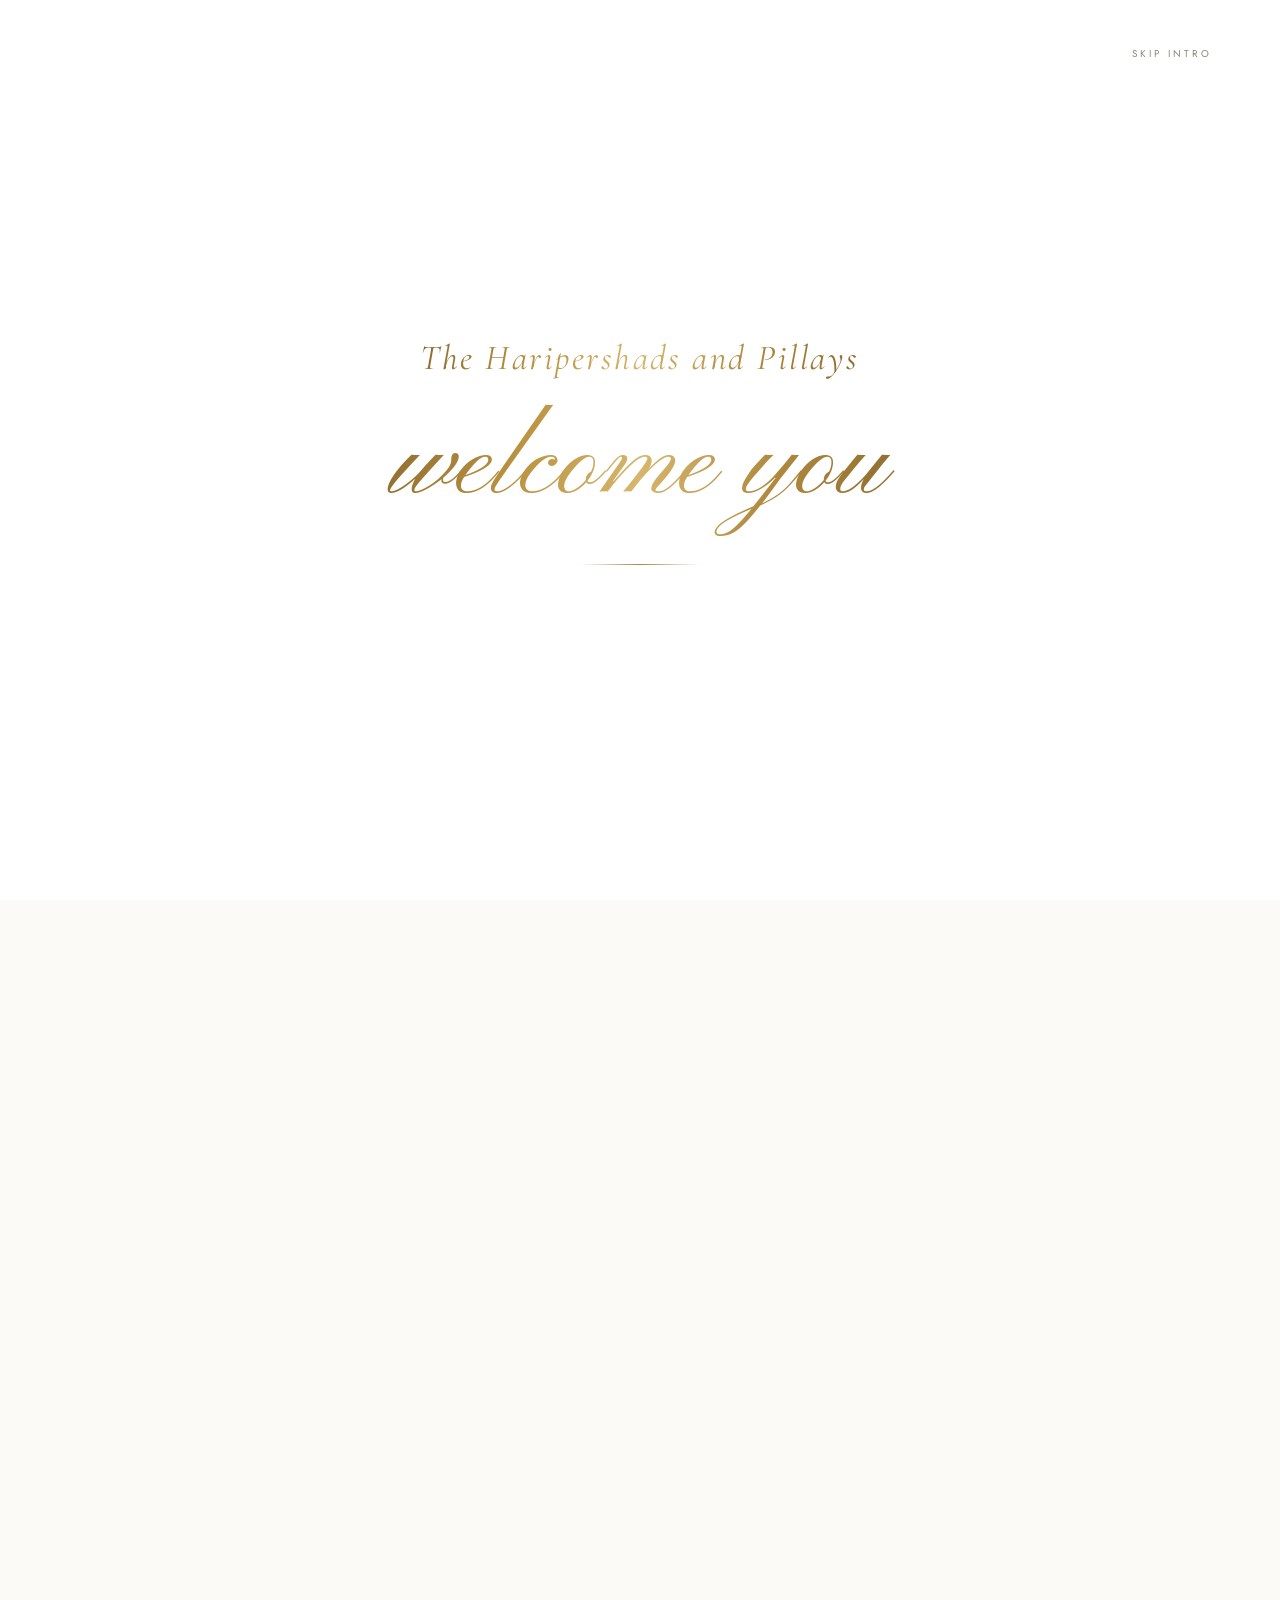
==== index.html @ 9a5759f3 "Update and rename index (2).html to index.html" ====
<!DOCTYPE html>
<html lang="en">
<head>
  <meta charset="UTF-8" />
  <meta name="viewport" content="width=device-width, initial-scale=1, viewport-fit=cover" />
  <title>Zivan &amp; Amelia's wedding</title>
  <meta name="description" content="You are invited to celebrate the wedding of Zivan &amp; Amelia — 10 April 2027, Pont de Val." />
  <meta name="theme-color" content="#4a5043" />
  <meta property="og:type" content="website" />
  <meta property="og:title" content="Zivan &amp; Amelia's wedding" />
  <meta property="og:description" content="You are invited &mdash; 10 April 2027, Pont de Val." />
  <!-- For WhatsApp/iMessage link previews, change this to the full web address of the photo, e.g. https://yoursite.com/images/couple-2.jpg -->
  <meta property="og:image" content="images/couple-2.jpg" />
  <link rel="icon" href="images/logo-gold.png" />
  <link rel="apple-touch-icon" href="images/logo-gold.png" />
  <link rel="preconnect" href="https://fonts.googleapis.com" />
  <link rel="preconnect" href="https://fonts.gstatic.com" crossorigin />
  <link href="https://fonts.googleapis.com/css2?family=Cormorant+Garamond:ital,wght@0,300;0,400;0,500;0,600;1,300;1,400;1,500&family=Jost:wght@300;400;500&family=Pinyon+Script&display=swap" rel="stylesheet" />
  <link rel="stylesheet" href="css/style.css" />
</head>
<body class="is-locked">

  <!-- Custom bouquet cursor -->
  <div id="cursor" aria-hidden="true">
    <svg viewBox="0 0 64 64" fill="none" stroke="currentColor" stroke-width="1.3" stroke-linecap="round" stroke-linejoin="round">
      <!-- two interlocking wedding rings -->
      <circle cx="23" cy="39" r="14" />
      <circle cx="41" cy="39" r="14" />
      <circle cx="23" cy="39" r="11.200" stroke-width=".6" opacity=".7" />
      <circle cx="41" cy="39" r="11.200" stroke-width=".6" opacity=".7" />
      <!-- diamond -->
      <path d="M18.500 16 L21 11 H25 L27.500 16 L23 22 Z" />
      <path d="M18.500 16 H27.500 M21 11 L23 16 L25 11 M23 16 V22" stroke-width=".8" />
      <!-- sparkle -->
      <path d="M46 8 V14 M43 11 H49" stroke-width=".9" />
    </svg>
  </div>

  <!-- Falling leaves canvas -->
  <canvas id="leaves" aria-hidden="true"></canvas>

  <!-- ============ INTRO ============ -->
  <section id="intro" aria-label="Wedding invitation" data-cursor-theme="light">
    <div class="intro-vignette"></div>
    <div class="grain"></div>
    <div class="gold-dust" id="goldDust" aria-hidden="true"></div>

    <!-- Stage 1: Monogram on black -->
    <div class="stage stage-logo" id="stageLogo">
      <img class="logo-main" src="images/logo-gold.png" alt="Zivan and Amelia monogram" />
    </div>

    <!-- Stage 2: Welcome message -->
    <div class="stage stage-welcome" id="stageWelcome">
      <h2 class="welcome-text"><span class="wl wl-a">The Haripershads and Pillays</span><span class="wl wl-b">welcome you</span></h2>
      <span class="welcome-rule"></span>
    </div>

    <!-- Stage 3: Envelope on sage -->
    <div class="stage stage-envelope" id="stageEnvelope">
      <p class="env-hint" id="envHint">Tap the seal to open</p>

      <div class="env-fit" id="envFit">
      <div class="envelope-wrap" id="envelopeWrap">
        <div class="envelope" id="envelope">
          <div class="env-back"></div>

          <!-- the card tucked inside -->
          <div class="card" id="card">
            <div class="card-inner">
              <p class="card-eyebrow" id="guestGreeting">Dear Guest,</p>
              <i class="card-rule"></i>
              <p class="card-line">We joyfully invite you to celebrate the wedding of</p>
              <h1 class="card-names">Zivan <span>&amp;</span> Amelia</h1>
              <p class="card-date">Saturday &middot; 10 April 2027</p>

              <div class="countdown" id="countdownCard" aria-live="off">
                <div><b data-unit="days">000</b><small>Days</small></div>
                <div><b data-unit="hours">00</b><small>Hours</small></div>
                <div><b data-unit="minutes">00</b><small>Minutes</small></div>
                <div><b data-unit="seconds">00</b><small>Seconds</small></div>
              </div>

              <button class="enter-btn" id="enterBtn" type="button">
                <span>Enter</span>
              </button>

            </div>
          </div>

          <div class="env-front"></div>
          <div class="env-label"><b><span class="el-names">Zivan &amp; Amelia's</span><span class="el-wed">wedding</span></b></div>
          <div class="env-flap" id="envFlap"></div>

          <button class="seal" id="seal" type="button" aria-label="Open the invitation">
            <img src="images/logo-gold.png" alt="" />
          </button>
        </div>
        <div class="env-shadow"></div>
        <img class="env-logo" id="envLogo" src="images/logo-gold.png" alt="" />
      </div>
      </div>
    </div>

    <button class="skip" id="skipBtn" type="button">Skip intro</button>

    <!-- Curtain used for the transition into the main site -->
    <div class="curtain" id="curtain"><img src="images/logo-gold.png" alt="" /></div>
  </section>

  <!-- ============ MAIN SITE ============ -->
  <main id="site" aria-hidden="true">

    <!-- Icon sprite (line art) -->
    <svg width="0" height="0" style="position:absolute" aria-hidden="true">
      <defs>
        <symbol id="i-pin" viewBox="0 0 48 48"><path d="M24 43c-7-9-12-15-12-22a12 12 0 0 1 24 0c0 7-5 13-12 22z"/><circle cx="24" cy="21" r="4.5"/></symbol>
        <symbol id="i-rings" viewBox="0 0 48 48"><circle cx="18" cy="29" r="10"/><circle cx="30" cy="29" r="10"/><path d="M14 11l4-4 4 4-4 5z"/></symbol>
        <symbol id="i-cocktail" viewBox="0 0 48 48"><path d="M8 10h32L24 28z"/><path d="M24 28v14M15 42h18"/><circle cx="31" cy="9" r="3"/><path d="M31 3l-7 12"/></symbol>
        <symbol id="i-heart" viewBox="0 0 48 48"><path d="M24 41C9 30 6 22 6 16a9 9 0 0 1 18-1 9 9 0 0 1 18 1c0 6-3 14-18 25z"/></symbol>
        <symbol id="i-dinner" viewBox="0 0 48 48"><circle cx="24" cy="25" r="12"/><circle cx="24" cy="25" r="7"/><path d="M6 8v14M10 8v14M6 15h4M8 22v18M42 8c-4 3-5 9-4 15h4zM42 23v17"/></symbol>
        <symbol id="i-disco" viewBox="0 0 48 48"><circle cx="24" cy="27" r="14"/><path d="M24 4v9M10 27h28M24 13v28M13 18c7 4 15 4 22 0M13 36c7-4 15-4 22 0"/></symbol>
        <symbol id="i-moon" viewBox="0 0 48 48"><path d="M33 6a18 18 0 1 0 9 30A15 15 0 0 1 33 6z"/><path d="M38 8v6M35 11h6"/></symbol>
        <symbol id="i-clock" viewBox="0 0 48 48"><circle cx="24" cy="24" r="17"/><path d="M24 13v11l7 5"/></symbol>
        <symbol id="i-cal" viewBox="0 0 48 48"><rect x="7" y="10" width="34" height="31" rx="2"/><path d="M7 19h34M16 5v9M32 5v9"/></symbol>
        <symbol id="i-bed" viewBox="0 0 48 48"><path d="M5 38V12M5 28h38v10M43 28v-5a6 6 0 0 0-6-6H19v11"/><circle cx="12" cy="22" r="4"/></symbol>
      </defs>
    </svg>

    <div class="progress" id="progress" aria-hidden="true"></div>

    <header class="nav" id="nav">
      <a href="#top" class="nav-logo"><img src="images/logo-gold.png" alt="A &amp; Z" /></a>
      <button class="nav-toggle" id="navToggle" type="button" aria-label="Menu" aria-expanded="false"><span></span><span></span></button>
      <nav id="navLinks">
        <a href="#welcome">Welcome</a>
        <a href="#retinue">Retinue</a>
        <a href="#details">The Day</a>
        <a href="#itinerary">Itinerary</a>
        <a href="#dresscode">Dress Code</a>
        <a href="#stay">Stay</a>
        <a href="#rsvp" class="nav-cta">RSVP</a>
      </nav>
    </header>

    <!-- ================= HERO ================= -->
    <section class="hero" id="top" data-cursor-theme="dark">
      <div class="hero-bg" id="heroBg"></div>
      <div class="hero-overlay"></div>
      <div class="hero-content">
        <div class="hero-top">
          <img class="hero-crest reveal" src="images/logo-gold.png" alt="" />
          <p class="eyebrow reveal">Our Wedding</p>
          <h2 class="hero-names reveal"><span class="n1">Zivan</span><span class="amp">&amp;</span><span class="n2">Amelia</span></h2>
          <p class="hero-date reveal">10 &middot; 04 &middot; 2027</p>
          <p class="hero-venue reveal">Pont de Val</p>
        </div>
        <div class="hero-bottom">
          <div class="countdown countdown-hero reveal" id="countdownHero">
            <div><b data-unit="days">000</b><small>Days</small></div>
            <div><b data-unit="hours">00</b><small>Hours</small></div>
            <div><b data-unit="minutes">00</b><small>Minutes</small></div>
            <div><b data-unit="seconds">00</b><small>Seconds</small></div>
          </div>
          <a href="#rsvp" class="btn-gold reveal">Kindly Reply</a>
        </div>
      </div>
      <a href="#welcome" class="scroll-cue" aria-label="Scroll down"><span></span></a>
    </section>

    <!-- ================= WELCOME ================= -->
    <section class="paper welcome" id="welcome" data-cursor-theme="light">
      <div class="euc tl" data-len="7" data-seed="3"></div>
      <div class="euc br" data-len="6" data-seed="9"></div>
      <div class="container">
        <p class="quote reveal">&ldquo;Two are better than one&hellip; and a threefold cord is not quickly broken.&rdquo;<small>Ecclesiastes 4:9, 12</small></p>
        <img class="mono reveal" src="images/logo-gold.png" alt="" />
        <p class="eyebrow dark reveal">With great joy and grateful hearts</p>
        <p class="lead reveal">Together with our parents, we invite you to share in the celebration of our love as we unite in marriage.</p>

        <h3 class="script-names reveal"><span>Zivan</span><em>&amp;</em><span>Amelia</span></h3>
        <p class="eyebrow dark reveal">We have the honour of inviting you to our wedding</p>

        <div class="date-block reveal">
          <span class="dow">Saturday</span>
          <span class="mth">April</span><b>10</b>
          <span class="yr">2027</span>
        </div>
        <button class="btn-line reveal" id="addCal" type="button"><svg class="ico"><use href="#i-cal"/></svg> Add to calendar</button>
      </div>
    </section>

    
    <!-- ================= MOMENTS ================= -->
    <section class="moments" id="story" data-cursor-theme="light">
      <div class="container">
        <p class="eyebrow dark reveal">Our Story</p>
        <h3 class="section-title reveal">Moments we <em>treasure</em></h3>
      </div>

      <div class="pair p1">
        <figure class="m ma" data-speed="-0.05"><div class="m-img reveal"><img src="images/couple-7.jpg" alt="Zivan and Amelia sitting together in a golden field" loading="lazy" /></div></figure>
        <figure class="m mb" data-speed="0.07"><div class="m-img reveal"><img src="images/couple-1.jpg" alt="Amelia resting her head on Zivan's shoulder" loading="lazy" /></div></figure>
        <p class="m-cap c1 reveal"><span>Forever</span> begins with a single yes.</p>
      </div>

      <div class="pair p2">
        <figure class="m md" data-speed="-0.04"><div class="m-img reveal"><img src="images/couple-12.jpg" alt="Zivan lifting Amelia at sunset" loading="lazy" /></div></figure>
        <figure class="m mc" data-speed="0.07"><div class="m-img reveal"><img src="images/couple-4.jpg" alt="Zivan and Amelia smiling at each other" loading="lazy" /></div></figure>
        <p class="m-cap c2 reveal">Love, <span>laughter</span> and a lifetime ahead.</p>
      </div>

      <div class="container love-story">
        <p class="eyebrow dark reveal">Our Love Story</p>
        <ol class="years reveal">
          <li><b>2022</b><span>A first glance at church</span></li>
          <li><b>2023</b><span>Becoming friends</span></li>
          <li><b>2024</b><span>Our first date</span></li>
          <li><b>2025</b><span>Courting, in God&rsquo;s timing</span></li>
        </ol>
        <div class="story-text">
          <p class="reveal">Zivan first saw Amelia at church in 2022. They became friends in 2023, went on their first date in 2024, and, in God&rsquo;s divine timing, began courting in 2025.</p>
          <p class="reveal">As they got to know each other on a deeper level, they put God at the centre of their relationship and fell in love. One of the most precious moments in their story came when Zivan delivered the proposal of Amelia&rsquo;s dreams.</p>
          <div class="proposal-photos">
            <figure class="venue-photo reveal"><div class="vp-img"><img src="images/proposal_1.jpg" data-fallbacks="images/proposal%201.jpg,images/proposal%201.jpeg,images/proposal%201.png,images/proposal%201.webp,images/proposal%201.JPG,images/proposal%201.JPEG,images/proposal%201.PNG,images/proposal-1.jpg,images/proposal-1.jpeg,images/proposal-1.png,images/proposal-1.webp,images/proposal-1.JPG,images/proposal-1.JPEG,images/proposal-1.PNG,images/proposal1.jpg,images/proposal1.jpeg,images/proposal1.png,images/proposal1.webp,images/proposal1.JPG,images/proposal1.JPEG,images/proposal1.PNG,images/proposal_1.jpeg,images/proposal_1.png,images/proposal_1.webp,images/proposal_1.JPG,images/proposal_1.JPEG,images/proposal_1.PNG" alt="The proposal" loading="lazy" /></div></figure>
            <figure class="venue-photo reveal"><div class="vp-img"><img src="images/proposal_2.jpg" data-fallbacks="images/proposal%202.jpg,images/proposal%202.jpeg,images/proposal%202.png,images/proposal%202.webp,images/proposal%202.JPG,images/proposal%202.JPEG,images/proposal%202.PNG,images/proposal-2.jpg,images/proposal-2.jpeg,images/proposal-2.png,images/proposal-2.webp,images/proposal-2.JPG,images/proposal-2.JPEG,images/proposal-2.PNG,images/proposal2.jpg,images/proposal2.jpeg,images/proposal2.png,images/proposal2.webp,images/proposal2.JPG,images/proposal2.JPEG,images/proposal2.PNG,images/proposal_2.jpeg,images/proposal_2.png,images/proposal_2.webp,images/proposal_2.JPG,images/proposal_2.JPEG,images/proposal_2.PNG" alt="The proposal" loading="lazy" /></div></figure>
          </div>
          <p class="story-close reveal">From the very start they have consistently prayed for God&rsquo;s will to be done, and God has been faithful to that ever since.</p>
        </div>
      </div>
    </section>

    <!-- ================= PARENTS ================= -->
    <section class="paper parents-sec" id="parents" data-cursor-theme="light">
      <div class="euc tr" data-len="6" data-seed="7"></div>
      <div class="euc bl" data-len="6" data-seed="14"></div>
      <div class="container">
        <p class="eyebrow dark reveal">With their blessing</p>
        <h3 class="section-title reveal">Our <em>parents</em></h3>
        <div class="parents parents-full reveal">
          <div><h4>Parents of the Groom</h4><p>Harish and Shiksha Haripershad</p></div>
          <i></i>
          <div><h4>Parents of the Bride</h4><p>PS Arnold David Pillay<br>and Amantha Pillay</p></div>
        </div>
      </div>
    </section>

    <!-- ================= RETINUE ================= -->
    <section class="retinue" id="retinue" data-cursor-theme="light">
      <div class="container wide">
        <p class="eyebrow dark reveal">The Wedding Party</p>
        <h3 class="section-title reveal">Meet the <em>Retinue</em></h3>
        <p class="lead reveal">The beloved people standing beside us on our day.</p>

        <div class="rt-group">
          <h4 class="rt-title reveal">Parents of the Couple</h4>
          <div class="rt-row cols-2">
            <figure class="rt reveal"><div class="rt-photo" data-i="HH"><div class="rt-img"><img src="images/pg_2.png" alt="Harish and Shiksha Haripershad" loading="lazy" decoding="async" onerror="this.closest('.rt-photo').classList.add('noimg');this.remove()" /></div></div><figcaption><b>Harish and Shiksha Haripershad</b><span>Parents of the Groom</span></figcaption></figure>
            <figure class="rt reveal"><div class="rt-photo" data-i="AP"><div class="rt-img"><img src="images/pg_1.png" alt="PS Arnold David Pillay and Amantha Pillay" loading="lazy" decoding="async" onerror="this.closest('.rt-photo').classList.add('noimg');this.remove()" /></div></div><figcaption><b>PS Arnold David Pillay and Amantha Pillay</b><span>Parents of the Bride</span></figcaption></figure>
          </div>
        </div>

        <div class="rt-group">
          <h4 class="rt-title reveal">Flower Girls</h4>
          <div class="rt-row cols-3">
            <figure class="rt reveal"><div class="rt-photo" data-i="AP"><div class="rt-img"><img src="images/fg_1.png" alt="Atara Pillay" loading="lazy" decoding="async" onerror="this.closest('.rt-photo').classList.add('noimg');this.remove()" /></div></div><figcaption><b>Atara Pillay</b><span>Sister of the Bride</span></figcaption></figure>
            <figure class="rt reveal"><div class="rt-photo" data-i="IN"><div class="rt-img"><img src="images/fg_2.png" alt="Ileana Erin Naidoo" loading="lazy" decoding="async" onerror="this.closest('.rt-photo').classList.add('noimg');this.remove()" /></div></div><figcaption><b>Ileana Erin Naidoo</b><span>Cousin of the Bride</span></figcaption></figure>
            <figure class="rt reveal"><div class="rt-photo" data-i="GJ"><div class="rt-img"><img src="images/fg_3.png" alt="Gracie John" loading="lazy" decoding="async" onerror="this.closest('.rt-photo').classList.add('noimg');this.remove()" /></div></div><figcaption><b>Gracie John</b><span>Cousin of the Groom</span></figcaption></figure>
          </div>
        </div>

        <div class="rt-group">
          <h4 class="rt-title reveal">Bridesmaids</h4>
          <div class="rt-row cols-4">
            <figure class="rt reveal"><div class="rt-photo" data-i="AP"><div class="rt-img"><img src="images/bg_1.png" alt="Aria Pillay" loading="lazy" decoding="async" onerror="this.closest('.rt-photo').classList.add('noimg');this.remove()" /></div></div><figcaption><small>Maid of Honour</small><b>Aria Pillay</b><span>Sister of the Bride</span></figcaption></figure>
            <figure class="rt reveal"><div class="rt-photo" data-i="LS"><div class="rt-img"><img src="images/bg_2.png" alt="Lutanda Sefu" loading="lazy" decoding="async" onerror="this.closest('.rt-photo').classList.add('noimg');this.remove()" /></div></div><figcaption><small>Bridesmaid</small><b>Lutanda Sefu</b><span>Best Friend of the Bride</span></figcaption></figure>
            <figure class="rt reveal"><div class="rt-photo" data-i="KV"><div class="rt-img"><img src="images/bg_3.png" alt="Katelyn Faith Verasamy" loading="lazy" decoding="async" onerror="this.closest('.rt-photo').classList.add('noimg');this.remove()" /></div></div><figcaption><small>Bridesmaid</small><b>Katelyn Faith Verasamy</b><span>Cousin of the Bride</span></figcaption></figure>
            <figure class="rt reveal"><div class="rt-photo" data-i="AN"><div class="rt-img"><img src="images/bg_4.png" alt="Arne' Damita Naidoo" loading="lazy" decoding="async" onerror="this.closest('.rt-photo').classList.add('noimg');this.remove()" /></div></div><figcaption><small>Bridesmaid</small><b>Arne&rsquo; Damita Naidoo</b><span>Cousin of the Bride</span></figcaption></figure>
          </div>
        </div>

        <div class="rt-group">
          <h4 class="rt-title reveal">Groomsmen</h4>
          <div class="rt-row cols-4">
            <figure class="rt reveal"><div class="rt-photo" data-i="AH"><div class="rt-img"><img src="images/gg_1.png" alt="Azhar Haripershad" loading="lazy" decoding="async" onerror="this.closest('.rt-photo').classList.add('noimg');this.remove()" /></div></div><figcaption><small>Best Man</small><b>Azhar Haripershad</b><span>Brother of the Groom</span></figcaption></figure>
            <figure class="rt reveal"><div class="rt-photo" data-i="AP"><div class="rt-img"><img src="images/gg_2.png" alt="Anderson David Pillay" loading="lazy" decoding="async" onerror="this.closest('.rt-photo').classList.add('noimg');this.remove()" /></div></div><figcaption><small>Groomsman</small><b>Anderson David Pillay</b><span>Brother of the Bride</span></figcaption></figure>
            <figure class="rt reveal"><div class="rt-photo" data-i="AI"><div class="rt-img"><img src="images/gg_3.png" alt="Adam Isenberg" loading="lazy" decoding="async" onerror="this.closest('.rt-photo').classList.add('noimg');this.remove()" /></div></div><figcaption><small>Groomsman</small><b>Adam Isenberg</b><span>Best Friend of the Groom</span></figcaption></figure>
            <figure class="rt reveal"><div class="rt-photo" data-i="SC"><div class="rt-img"><img src="images/gg_4.png" alt="Salil Cherian" loading="lazy" decoding="async" onerror="this.closest('.rt-photo').classList.add('noimg');this.remove()" /></div></div><figcaption><small>Groomsman</small><b>Salil Cherian</b><span>Best Friend of the Groom</span></figcaption></figure>
          </div>
        </div>
      </div>
    </section>

    <!-- ================= THE DAY ================= -->
    <section class="paper details" id="details" data-cursor-theme="light">
      <div class="container">
        <p class="eyebrow dark reveal">The Day</p>
        <h3 class="section-title reveal">Join us at <em>Pont de Val</em></h3>
        <figure class="venue-photo reveal"><div class="vp-img"><img src="images/venue.jpg" alt="Pont de Val venue at dusk" loading="lazy" /></div></figure>
        <figure class="venue-photo venue-photo-2 reveal"><div class="vp-img"><img src="images/venue_2.jpg" data-fallbacks="images/venue%202.jpg,images/venue-2.jpg,images/venue2.jpg" alt="Ceremony seating beside the river at sunset, beneath a weeping willow" loading="lazy" /></div></figure>

        <div class="detail-grid">
          <article class="detail reveal">
            <svg class="ico"><use href="#i-rings"/></svg>
            <h4>Ceremony</h4>
            <p class="time">3:00 PM</p>
            <p class="note">Guest arrival 2:00 &ndash; 2:30 PM</p>
            <p class="place">Pont de Val</p>
            <p class="addr">212 Boundary Road, Parys, 9585<br>Free State, South Africa</p>
            <a class="btn-dark" target="_blank" rel="noopener" data-map>View location</a>
          </article>
          <article class="detail reveal">
            <svg class="ico"><use href="#i-cocktail"/></svg>
            <h4>Reception</h4>
            <p class="time">5:30 PM</p>
            <p class="note">After party until 11:00 PM</p>
            <p class="place">Pont de Val</p>
            <p class="addr">212 Boundary Road, Parys, 9585<br>Free State, South Africa</p>
            <a class="btn-dark" target="_blank" rel="noopener" data-map>View location</a>
          </article>
        </div>
      </div>
    </section>

    <!-- ================= ITINERARY ================= -->
    <section class="itinerary" id="itinerary" data-cursor-theme="light">
      <div class="wash torn" id="wash">
        <div class="container">
          <p class="eyebrow dark reveal">Itinerary of Activities</p>
          <h3 class="section-title reveal">The shape of <em>our day</em></h3>
          <ol class="timeline" id="timeline">
            <li class="reveal"><svg class="ico"><use href="#i-pin"/></svg><span class="t">2:00 &ndash; 2:30 PM</span><span class="d">Guest arrival</span></li>
            <li class="reveal"><svg class="ico"><use href="#i-rings"/></svg><span class="t">3:00 PM</span><span class="d">Ceremony</span></li>
            <li class="reveal"><svg class="ico"><use href="#i-cocktail"/></svg><span class="t">4:00 &ndash; 5:00 PM</span><span class="d">Canap&eacute;s</span></li>
            <li class="reveal"><svg class="ico"><use href="#i-heart"/></svg><span class="t">5:00 &ndash; 5:30 PM</span><span class="d">Couple's entrance</span></li>
            <li class="reveal"><svg class="ico"><use href="#i-disco"/></svg><span class="t">5:30 &ndash; 11:00 PM</span><span class="d">Reception &amp; after party</span></li>
          </ol>
        </div>
      </div>
    </section>

    <!-- ================= DRESS CODE ================= -->
    <section class="paper dresscode" id="dresscode" data-cursor-theme="light">
      <div class="euc tr" data-len="6" data-seed="5"></div>
      <div class="container narrow">
        <p class="eyebrow dark reveal">Dress Code</p>
        <h3 class="section-title reveal">What to <em>wear</em></h3>
        <p class="lead reveal">We want you to feel comfortable, celebrated and beautifully dressed for the day. To keep our palette harmonious, we kindly ask guests to avoid white and black, and to choose from the colours below. We can't wait to see you all dressed up!</p>

        <div class="dc-grid reveal">
          <div class="dc"><h4>Ladies</h4><p>Any colour from our palette below will look stunning, from rich terracotta and gold to coral, rose and violet.</p></div>
          <div class="dc"><h4>Gentlemen</h4><p>Navy or rich brown suits are lovely, or choose a tie, pocket square or shirt from the palette below.</p></div>
        </div>

        <div class="swatches reveal">
          <div class="sw-row"><button type="button" style="--c:#b4694f" data-name="Terracotta" aria-label="Terracotta"></button><button type="button" style="--c:#8a6a55" data-name="Mocha" aria-label="Mocha"></button><button type="button" style="--c:#c9a29a" data-name="Dusty Rose" aria-label="Dusty Rose"></button><button type="button" style="--c:#c9a77a" data-name="Gold" aria-label="Gold"></button><button type="button" style="--c:#2f3e5c" data-name="Navy" aria-label="Navy"></button><button type="button" style="--c:#f26a6f" data-name="Coral" aria-label="Coral"></button><button type="button" style="--c:#8a7869" data-name="Taupe" aria-label="Taupe"></button></div>
          <div class="sw-row"><button type="button" style="--c:#f4a48c" data-name="Salmon" aria-label="Salmon"></button><button type="button" style="--c:#dba396" data-name="Clay Rose" aria-label="Clay Rose"></button><button type="button" style="--c:#e6b2ba" data-name="Dusty Pink" aria-label="Dusty Pink"></button><button type="button" style="--c:#e6bfba" data-name="Rose Quartz" aria-label="Rose Quartz"></button><button type="button" style="--c:#f5a9c7" data-name="Candy Pink" aria-label="Candy Pink"></button><button type="button" style="--c:#f5aac8" data-name="Bubblegum" aria-label="Bubblegum"></button><button type="button" style="--c:#f6d2dc" data-name="Petal Pink" aria-label="Petal Pink"></button></div>
          <div class="sw-row"><button type="button" style="--c:#f0b38b" data-name="Apricot" aria-label="Apricot"></button><button type="button" style="--c:#f5c7a5" data-name="Peach" aria-label="Peach"></button><button type="button" style="--c:#e8c1af" data-name="Shell" aria-label="Shell"></button><button type="button" style="--c:#f3c669" data-name="Marigold" aria-label="Marigold"></button><button type="button" style="--c:#faf19f" data-name="Lemon" aria-label="Lemon"></button><button type="button" style="--c:#d4acb9" data-name="Mauve" aria-label="Mauve"></button><button type="button" style="--c:#e7c1ed" data-name="Orchid" aria-label="Orchid"></button></div>
          <div class="sw-row"><button type="button" style="--c:#dec6e5" data-name="Wisteria" aria-label="Wisteria"></button><button type="button" style="--c:#dac4e8" data-name="Lilac" aria-label="Lilac"></button><button type="button" style="--c:#c5bfe3" data-name="Periwinkle" aria-label="Periwinkle"></button><button type="button" style="--c:#ba98e1" data-name="Violet" aria-label="Violet"></button><button type="button" style="--c:#937caf" data-name="Amethyst" aria-label="Amethyst"></button><button type="button" style="--c:#97b6e0" data-name="Cornflower" aria-label="Cornflower"></button><button type="button" style="--c:#7a9fdc" data-name="Azure" aria-label="Azure"></button></div>
          <div class="sw-row"><button type="button" style="--c:#b6caed" data-name="Powder Blue" aria-label="Powder Blue"></button><button type="button" style="--c:#badbf0" data-name="Baby Blue" aria-label="Baby Blue"></button><button type="button" style="--c:#96d4ef" data-name="Sky Blue" aria-label="Sky Blue"></button><button type="button" style="--c:#bddbdc" data-name="Ice Blue" aria-label="Ice Blue"></button><button type="button" style="--c:#c2dede" data-name="Pale Aqua" aria-label="Pale Aqua"></button><button type="button" style="--c:#c4e7e6" data-name="Frost" aria-label="Frost"></button><button type="button" style="--c:#b5b2b2" data-name="Dove Grey" aria-label="Dove Grey"></button></div>
        </div>
        <p class="swatch-name" id="swatchName">Tap a colour</p>

        <div class="avoid reveal">
          <span class="avoid-label">Kindly avoid</span>
          <div class="av-row">
            <button type="button" style="--c:#ffffff" data-name="White" aria-label="Avoid White"></button>
            <button type="button" style="--c:#121212" data-name="Black" aria-label="Avoid Black"></button>
          </div>
          <p class="avoid-name" id="avoidName">Tap a colour to see its name</p>
        </div>
      </div>
    </section>

    <!-- ================= STAY ================= -->
    <section class="stay" id="stay" data-cursor-theme="light">
      <div class="container">
        <p class="eyebrow dark reveal">Accommodation</p>
        <h3 class="section-title reveal">Rest <em>awhile</em></h3>
        <p class="lead reveal ph">A few words about where to stay near Pont de Val &middot; TBC.</p>
        <div class="stay-card reveal">
          <svg class="ico"><use href="#i-bed"/></svg>
          <h4 class="ph">Hotel name &middot; TBC</h4>
          <p class="ph">Distance from venue, room options and any special rate or booking code &middot; TBC</p>
          <a class="btn-dark" id="bookBtn" href="#" target="_blank" rel="noopener">Book your room</a>
          <small id="bookNote"></small>
        </div>
      </div>
    </section>

    <!-- ================= RSVP ================= -->
    <section class="paper rsvp" id="rsvp" data-cursor-theme="light">
      <div class="euc tl" data-len="6" data-seed="12"></div>
      <div class="euc br" data-len="7" data-seed="21"></div>
      <div class="container narrow">
        <p class="eyebrow dark reveal">Kindly Reply</p>
        <h3 class="section-title reveal">Will you <em>join us?</em></h3>
        <p class="lead reveal">Please confirm your attendance by <b class="ph">DATE &middot; TBC</b>.</p>

        <form id="rsvpForm" class="form reveal" novalidate>
          <input type="text" name="_honey" tabindex="-1" autocomplete="off" class="hp" />
          <input type="hidden" name="invite_link_name" id="inviteName" />

          <label class="fld"><span>Full name</span><input type="text" name="name" required autocomplete="name" /></label>
          <div class="row2">
            <label class="fld"><span>Email</span><input type="email" name="email" required autocomplete="email" /></label>
            <label class="fld"><span>Phone / WhatsApp</span><input type="tel" name="phone" autocomplete="tel" /></label>
          </div>

          <fieldset class="choice">
            <legend>Will you be attending?</legend>
            <label><input type="radio" name="attending" value="Joyfully accepts" required /><span>Joyfully accepts</span></label>
            <label><input type="radio" name="attending" value="Regretfully declines" /><span>Regretfully declines</span></label>
          </fieldset>

          <div id="attendExtra">
            <div class="row2">
              <label class="fld"><span>Number of guests (including you)</span>
                <div class="stepper"><button type="button" data-step="-1" aria-label="Fewer">&minus;</button><input type="number" name="guests" id="guests" value="1" min="1" max="10" readonly /><button type="button" data-step="1" aria-label="More">+</button></div>
              </label>
              <label class="fld"><span>Dietary requirements</span><input type="text" name="dietary" placeholder="Allergies, vegetarian, halaal..." /></label>
            </div>
            <label class="fld"><span>Names of everyone in your party</span><textarea name="party_names" rows="2"></textarea></label>
          </div>

          <label class="fld"><span>A message for the couple (optional)</span><textarea name="message" rows="3"></textarea></label>

          <button class="btn-dark big" type="submit" id="rsvpBtn"><span>Send my reply</span></button>
          <p class="form-status" id="rsvpStatus" role="status"></p>
        </form>

        <div class="thanks" id="rsvpThanks" hidden>
          <img src="images/logo-gold.png" alt="" />
          <h4>Thank you</h4>
          <p>Your reply has been sent. We can't wait to celebrate with you.</p>
        </div>
      </div>
    </section>

    <!-- ================= FAQ ================= -->
    <section class="paper faq" id="faq" data-cursor-theme="light">
      <div class="container narrow">
        <p class="eyebrow dark reveal">Good to Know</p>
        <h3 class="section-title reveal">Little <em>details</em></h3>
        <div class="reveal">
          <details><summary>Gifts</summary><p>Should you wish to honour us with a gift, it would be warmly appreciated.</p></details>
          <details><summary>Parking</summary><p>There is designated parking available at the wedding venue.</p></details>
          <details><summary>Questions?</summary><p class="ph">Contact details for the couple or coordinator &middot; TBC.</p></details>
        </div>
      </div>
    </section>

    <footer class="footer" data-cursor-theme="dark">
      <img src="images/logo-gold.png" alt="" />
      <p class="f-names">Zivan &amp; Amelia</p>
      <p>10 April 2027 &middot; Pont de Val</p>
      <p class="f-fam">The Haripershad &amp; Pillay families</p>
      <p class="f-love">With love &amp; gratitude</p>
    </footer>
  </main>


  <div class="lb" id="lb" hidden data-cursor-theme="dark" role="dialog" aria-label="Photo viewer">
    <button class="lb-x" id="lbClose" type="button" aria-label="Close">&times;</button>
    <button class="lb-nav lb-prev" id="lbPrev" type="button" aria-label="Previous photo">&#8249;</button>
    <img id="lbImg" alt="" />
    <button class="lb-nav lb-next" id="lbNext" type="button" aria-label="Next photo">&#8250;</button>
  </div>

  <script src="js/script.js"></script>
</body>
</html>
---- css/style.css ----
/* ===========================================================
   A & Z — Wedding Site
   Palette: sage #848b79 · black · white · gold
   =========================================================== */
:root{
  --sage:#848b79;
  --sage-deep:#4a5043;
  --sage-dark:#2f342b;
  --sage-soft:#c9cdc1;
  --sage-mist:#eef0ea;
  --grey:#d9dbd6;
  --ivory:#fbfaf6;
  --gold:#c9a77a;
  --gold-light:#e6cfa8;
  --gold-deep:#a98550;
  --ink:#16181a;
  --serif:'Cormorant Garamond', Georgia, serif;
  --sans:'Jost', system-ui, sans-serif;
  --ease:cubic-bezier(.22,.8,.24,1);
}

*{box-sizing:border-box;margin:0;padding:0}
html{scroll-behavior:smooth}
body{font-family:var(--sans);background:var(--ivory);color:var(--ink);-webkit-font-smoothing:antialiased;overflow-x:hidden}
body.is-locked{overflow:hidden;height:100vh}
img{max-width:100%;display:block}
a{color:inherit;text-decoration:none}
button{font-family:inherit;cursor:none;border:0;background:none;color:inherit}

/* Hide native cursor only on devices with a real pointer */
@media (hover:hover) and (pointer:fine){
  html.has-cursor, html.has-cursor *{cursor:none !important}
}

/* ---------------- Cursor ---------------- */
#cursor{
  position:fixed;left:0;top:0;width:46px;height:46px;z-index:99999;pointer-events:none;
  color:#fff;opacity:0;transform:translate3d(-100px,-100px,0);
  transition:opacity .3s, color .35s;
  filter:drop-shadow(0 0 3px rgba(0,0,0,.35));
  will-change:transform;
}
#cursor svg{width:100%;height:100%;transform-origin:50% 90%;transition:transform .45s var(--ease)}
#cursor.is-hover svg{transform:scale(1.35) rotate(-8deg)}
#cursor.is-down svg{transform:scale(.85)}
#cursor.on-light{color:var(--sage-deep);filter:drop-shadow(0 0 2px rgba(255,255,255,.7))}
.petal{
  position:fixed;z-index:99998;pointer-events:none;width:7px;height:10px;border-radius:70% 0 70% 0;
  border:1px solid rgba(255,255,255,.85);opacity:.9;
  animation:petalFall 1.1s ease-out forwards;
}
.petal.on-light{border-color:var(--gold)}
@keyframes petalFall{to{opacity:0;transform:translate(var(--dx),var(--dy)) rotate(var(--r)) scale(.4)}}
@media (hover:none),(pointer:coarse){#cursor,.petal{display:none}}

#leaves{position:fixed;inset:0;width:100%;height:100%;pointer-events:none;z-index:5}

/* ---------------- Intro ---------------- */
#intro{
  position:fixed;inset:0;z-index:1000;overflow:hidden;
  background:radial-gradient(ellipse at 50% 40%, #6b7260 0%, var(--sage-deep) 55%, var(--sage-dark) 100%);
  transition:opacity 1.2s ease, visibility 1.2s;
}
#intro.is-done{opacity:0;visibility:hidden;pointer-events:none}
.intro-vignette{position:absolute;inset:0;background:radial-gradient(ellipse at center,transparent 45%,rgba(0,0,0,.45) 100%);pointer-events:none}
.grain{
  position:absolute;inset:-50%;opacity:.12;pointer-events:none;mix-blend-mode:overlay;
  background-image:url("data:image/svg+xml;utf8,<svg xmlns='http://www.w3.org/2000/svg' width='160' height='160'><filter id='n'><feTurbulence type='fractalNoise' baseFrequency='.9' numOctaves='2'/></filter><rect width='100%' height='100%' filter='url(%23n)'/></svg>");
  animation:grain 1.2s steps(6) infinite;
}
@keyframes grain{0%{transform:translate(0,0)}20%{transform:translate(-3%,2%)}40%{transform:translate(2%,-3%)}60%{transform:translate(-2%,-1%)}80%{transform:translate(3%,3%)}100%{transform:translate(0,0)}}

.gold-dust{position:absolute;inset:0;pointer-events:none}
.gold-dust i{
  position:absolute;bottom:-10px;width:3px;height:3px;border-radius:50%;
  background:var(--gold-light);box-shadow:0 0 8px var(--gold);opacity:0;
  animation:dust linear infinite;
}
@keyframes dust{0%{opacity:0;transform:translateY(0)}15%{opacity:.9}100%{opacity:0;transform:translateY(-105vh) translateX(var(--dx))}}

.stage{position:absolute;inset:0;display:flex;flex-direction:column;align-items:center;justify-content:center;text-align:center}

/* Stage 1 */
.stage-logo{transition:opacity 1.2s ease, transform 1.4s var(--ease);z-index:3}
.logo-main{
  width:min(300px,62vw);opacity:0;transform:scale(.92);
  animation:logoIn 2.4s var(--ease) .4s forwards;
  filter:drop-shadow(0 0 22px rgba(201,167,122,.35));
  -webkit-mask-image:linear-gradient(115deg,#000 40%,rgba(0,0,0,.35) 50%,#000 60%);
  -webkit-mask-size:250% 100%;mask-size:250% 100%;
}
.logo-main.shimmer{animation:logoShimmer 2.6s ease-in-out 1}
@keyframes logoIn{to{opacity:1;transform:scale(1)}}
@keyframes logoShimmer{0%{-webkit-mask-position:120% 0;mask-position:120% 0}100%{-webkit-mask-position:-20% 0;mask-position:-20% 0}}
.logo-caption{
  margin-top:28px;font-family:var(--serif);font-style:italic;font-weight:300;font-size:1.25rem;
  letter-spacing:.12em;color:var(--sage-soft);opacity:0;animation:fadeUp 1.6s var(--ease) 1.8s forwards;
}
@keyframes fadeUp{from{opacity:0;transform:translateY(14px)}to{opacity:1;transform:none}}
.stage-logo.leave{opacity:0;transform:translateY(-60px) scale(.6);pointer-events:none}

/* Stage 2 */
.stage-envelope{opacity:0;visibility:hidden;transition:opacity 1.2s ease;z-index:2;padding:0 16px}
.stage-envelope.show{opacity:1;visibility:visible}
.env-hint{
  position:absolute;top:9vh;font-family:var(--serif);font-style:italic;font-size:1.3rem;letter-spacing:.1em;
  color:var(--gold-light);transition:opacity .6s;
}
.env-hint.hide{opacity:0}

.envelope-wrap{
  position:relative;width:min(560px,90vw);aspect-ratio:1.45/1;perspective:1600px;
  transform:translateY(120vh) rotate(-4deg);
}
.stage-envelope.show .envelope-wrap{animation:envArrive 2.2s var(--ease) .2s forwards}
@keyframes envArrive{to{transform:translateY(0) rotate(0)}}
.envelope-wrap.floating .envelope{animation:float 5s ease-in-out infinite}
@keyframes float{0%,100%{transform:translateY(0) rotateX(0) rotateY(0)}50%{transform:translateY(-10px) rotateX(1deg) rotateY(-1deg)}}

.envelope{position:absolute;inset:0;transform-style:preserve-3d;transition:transform .2s ease-out}
.env-back,.env-front,.env-flap{position:absolute;left:0;right:0}
.env-back{inset:0;background:linear-gradient(160deg,#e9e5da,#d9d4c4);border-radius:4px;box-shadow:0 30px 70px rgba(0,0,0,.45)}
.env-front{
  inset:0;z-index:4;border-radius:4px;
  background:linear-gradient(170deg,#f5f2e9,#e6e1d2);
  clip-path:polygon(0 0,50% 56%,100% 0,100% 100%,0 100%);
  filter:drop-shadow(0 -2px 3px rgba(0,0,0,.08));
}
.env-front::after{
  content:"";position:absolute;inset:0;
  background:linear-gradient(to top right,transparent 49.6%,rgba(169,133,80,.35) 50%,transparent 50.4%),
             linear-gradient(to top left,transparent 49.6%,rgba(169,133,80,.35) 50%,transparent 50.4%);
  opacity:.0;
}
.env-flap{
  top:0;height:56%;z-index:6;transform-origin:50% 0;
  background:linear-gradient(180deg,#f7f4eb,#e4dfcf);
  clip-path:polygon(0 0,100% 0,50% 100%);
  transition:transform 1s var(--ease) , z-index 0s .45s;
  backface-visibility:visible;
}
.envelope.open .env-flap{transform:rotateX(180deg);z-index:1;background:linear-gradient(0deg,#ddd8c7,#cfc9b6)}

.seal{
  position:absolute;left:50%;top:56%;width:22%;aspect-ratio:1;z-index:7;
  transform:translate(-50%,-50%);border-radius:50%;
  background:radial-gradient(circle at 35% 30%,#e8d2a9,var(--gold) 55%,var(--gold-deep));
  box-shadow:0 8px 18px rgba(0,0,0,.35), inset 0 0 0 4px rgba(255,255,255,.18), inset 0 -6px 10px rgba(0,0,0,.18);
  display:grid;place-items:center;transition:transform .5s var(--ease), opacity .6s;
}
.seal::before{content:"";position:absolute;inset:-6px;border-radius:50%;border:1px solid rgba(201,167,122,.6);animation:pulse 2.4s ease-out infinite}
@keyframes pulse{0%{transform:scale(.9);opacity:.9}100%{transform:scale(1.5);opacity:0}}
.seal img{width:64%;filter:brightness(.55) saturate(1.4) contrast(1.2);opacity:.8}
.seal:hover{transform:translate(-50%,-50%) scale(1.07)}
.envelope.open .seal{transform:translate(-50%,-50%) scale(.2) rotate(40deg);opacity:0;pointer-events:none}

.env-shadow{position:absolute;left:8%;right:8%;bottom:-38px;height:30px;background:radial-gradient(ellipse,rgba(0,0,0,.45),transparent 70%);filter:blur(6px)}

/* Card inside envelope */
.card{
  position:absolute;left:5%;right:5%;top:6%;bottom:6%;z-index:3;
  background:linear-gradient(180deg,#fffefb,#f7f4ea);border-radius:3px;
  box-shadow:0 4px 18px rgba(0,0,0,.18);
  transition:transform 1.4s var(--ease) .5s, left 1.2s var(--ease), right 1.2s var(--ease);
  display:flex;align-items:center;justify-content:center;
}
.card::before{content:"";position:absolute;inset:8px;border:1px solid rgba(201,167,122,.55);pointer-events:none}
.card-inner{opacity:0;transition:opacity .8s ease 1.1s;text-align:center;padding:30px 20px 20px;width:100%}
.envelope.open .card{transform:translateY(-58%);z-index:8;left:3%;right:3%;top:0;bottom:auto;height:128%;align-items:flex-start}
.envelope.open .card-inner{opacity:1}
.envelope-wrap{transition:margin-top 1.4s var(--ease) .3s}
.envelope-wrap.opened{margin-top:34vh}

.card-crest{width:52px;margin:0 auto 8px;filter:brightness(.72) saturate(1.5) contrast(1.15)}
.card-eyebrow{font-family:var(--serif);font-style:italic;font-size:1.05rem;color:var(--sage)}
.card-line{font-size:.62rem;letter-spacing:.26em;text-transform:uppercase;color:var(--sage-deep);margin:6px 0 4px}
.card-names{font-family:'Pinyon Script',var(--serif);font-weight:400;font-size:clamp(2rem,5vw,2.8rem);color:var(--sage-deep);line-height:1.05}
.card-names span{color:var(--gold);font-style:italic;padding:0 .08em}
.card-date{font-family:var(--serif);font-size:1.05rem;letter-spacing:.18em;color:var(--gold-deep);margin:4px 0 14px}

.countdown{display:flex;justify-content:center;gap:clamp(10px,2.4vw,22px)}
.countdown div{min-width:54px}
.countdown b{display:block;font-family:var(--serif);font-weight:400;font-size:clamp(1.5rem,4vw,2.1rem);color:var(--sage-deep);font-variant-numeric:tabular-nums;line-height:1}
.countdown small{display:block;margin-top:6px;font-size:.55rem;letter-spacing:.28em;text-transform:uppercase;color:var(--sage)}

.enter-btn{
  position:relative;margin-top:18px;padding:12px 30px;font-size:.66rem;letter-spacing:.3em;text-transform:uppercase;
  color:var(--sage-deep);border:1px solid var(--gold);overflow:hidden;transition:color .5s;
}
.enter-btn span{position:relative;z-index:1}
.enter-btn::before{content:"";position:absolute;inset:0;background:var(--gold);transform:translateY(101%);transition:transform .5s var(--ease)}
.enter-btn:hover{color:#fff}
.enter-btn:hover::before{transform:none}

.skip{position:absolute;bottom:5vh;font-size:.62rem;letter-spacing:.3em;text-transform:uppercase;color:var(--sage-soft);opacity:.7;transition:opacity .3s}
.skip:hover{opacity:1}

.curtain{
  position:absolute;inset:0;z-index:20;background:var(--ivory);display:grid;place-items:center;
  clip-path:circle(0% at 50% 50%);pointer-events:none;
}
.curtain img{width:120px;opacity:0}
.curtain.go{animation:curtainIn 1.5s var(--ease) forwards}
.curtain.go img{animation:fadeUp 1s ease .5s forwards}
@keyframes curtainIn{to{clip-path:circle(150% at 50% 50%)}}

/* ---------------- Main site ---------------- */
#site{opacity:0;transition:opacity 1.2s ease}
#site.visible{opacity:1}
.container{width:min(860px,88vw);margin:0 auto;text-align:center}

.nav{
  position:fixed;top:0;left:0;right:0;z-index:100;display:flex;align-items:center;justify-content:space-between;
  padding:18px clamp(20px,4vw,56px);transition:background .5s, padding .5s, backdrop-filter .5s;color:#fff;
}
.nav.scrolled{background:rgba(47,52,43,.82);backdrop-filter:blur(12px);padding-top:10px;padding-bottom:10px}
.nav-logo img{height:48px}
.nav nav{display:flex;gap:clamp(14px,2.4vw,34px);align-items:center}
.nav nav a{font-size:.68rem;letter-spacing:.26em;text-transform:uppercase;position:relative;padding:4px 0}
.nav nav a:not(.nav-cta)::after{content:"";position:absolute;left:0;bottom:0;width:100%;height:1px;background:var(--gold);transform:scaleX(0);transform-origin:left;transition:transform .5s var(--ease)}
.nav nav a:hover::after{transform:scaleX(1)}
.nav-cta{border:1px solid var(--gold);padding:9px 20px !important;transition:background .4s}
.nav-cta:hover{background:var(--gold)}
@media(max-width:760px){.nav nav a:not(.nav-cta){display:none}}

.hero{position:relative;min-height:100vh;display:grid;place-items:center;text-align:center;color:#fff;overflow:hidden}
.hero-bg{position:absolute;inset:-6%;background:url("../images/venue.jpg") center/cover no-repeat;transform:scale(1.08);will-change:transform}
.hero-overlay{position:absolute;inset:0;background:linear-gradient(180deg,rgba(30,34,28,.55),rgba(30,34,28,.25) 45%,rgba(30,34,28,.75))}
.hero-content{position:relative;z-index:2;padding:110px 20px 80px}
.hero-crest{width:84px;margin:0 auto 18px}
.eyebrow{font-size:.7rem;letter-spacing:.42em;text-transform:uppercase;color:var(--gold-light)}
.eyebrow.dark{color:var(--gold-deep)}
.hero-names{font-family:var(--serif);font-weight:300;font-size:clamp(4rem,13vw,9rem);line-height:1;margin:14px 0 6px;letter-spacing:.02em}
.hero-names span{font-style:italic;color:var(--gold-light);padding:0 .06em}
.hero-date{font-family:var(--serif);font-size:clamp(1.2rem,2.6vw,1.7rem);letter-spacing:.35em;margin-bottom:34px}
.countdown-hero b{color:#fff;font-size:clamp(2rem,5.4vw,3.4rem)}
.countdown-hero small{color:var(--gold-light)}
.countdown-hero{margin-bottom:42px}
.countdown-hero div{padding:0 clamp(8px,2vw,22px);border-left:1px solid rgba(255,255,255,.25)}
.countdown-hero div:first-child{border-left:0}

.btn-gold{
  display:inline-block;padding:15px 38px;font-size:.7rem;letter-spacing:.34em;text-transform:uppercase;
  border:1px solid var(--gold);color:#fff;position:relative;overflow:hidden;transition:color .5s;
}
.btn-gold::before{content:"";position:absolute;inset:0;background:var(--gold);transform:translateY(101%);transition:transform .5s var(--ease);z-index:-1}
.btn-gold:hover::before{transform:none}
.btn-gold{z-index:0}

.scroll-cue{position:absolute;bottom:28px;left:50%;transform:translateX(-50%);width:22px;height:38px;border:1px solid rgba(255,255,255,.6);border-radius:14px;z-index:3}
.scroll-cue span{position:absolute;left:50%;top:7px;width:2px;height:7px;margin-left:-1px;background:var(--gold-light);border-radius:2px;animation:wheel 1.8s ease-in-out infinite}
@keyframes wheel{0%{opacity:0;transform:translateY(0)}30%{opacity:1}100%{opacity:0;transform:translateY(14px)}}

.story{padding:clamp(80px,12vw,160px) 0 0;background:var(--ivory);text-align:center}
.section-title{font-family:var(--serif);font-weight:300;font-size:clamp(2.2rem,5vw,3.8rem);color:var(--sage-deep);margin:16px 0 22px;line-height:1.15}
.section-title em{color:var(--gold-deep)}
.lead{font-size:1.02rem;line-height:1.9;color:#555a50;max-width:560px;margin:0 auto}
.gallery{display:grid;grid-template-columns:1fr 1.2fr 1fr;gap:clamp(10px,2vw,26px);padding:clamp(50px,8vw,100px) clamp(12px,4vw,56px) 0;align-items:end}
.gallery figure{overflow:hidden;aspect-ratio:3/4}
.gallery figure.tall{aspect-ratio:3/4.4}
.gallery figure:first-child,.gallery figure:last-child{aspect-ratio:3/3.6}
.gallery img{width:100%;height:100%;object-fit:cover;transition:transform 1.6s var(--ease)}
.gallery figure:hover img{transform:scale(1.06)}
@media(max-width:700px){.gallery{grid-template-columns:1fr 1fr}.gallery figure:last-child{display:none}}

.placeholder{min-height:46vh;display:grid;place-content:center;text-align:center;gap:10px;background:var(--sage-mist)}
.placeholder.alt{background:var(--ivory)}
.soon{font-family:var(--serif);font-style:italic;font-size:1.6rem;color:var(--sage)}
.footer{background:var(--sage-dark);color:var(--sage-soft);text-align:center;padding:60px 20px;font-family:var(--serif);letter-spacing:.2em}
.footer img{width:70px;margin:0 auto 14px}

/* scroll reveal */
.reveal{opacity:0;transform:translateY(34px);transition:opacity 1.2s var(--ease), transform 1.2s var(--ease)}
.reveal.in{opacity:1;transform:none}

@media (prefers-reduced-motion:reduce){
  *{animation-duration:.01s !important;transition-duration:.01s !important}
}

/* ===========================================================
   FULL SITE (v2) — cream paper, eucalyptus, torn edges
   =========================================================== */
:root{--paper:#f6f1e6}
.ph{color:var(--gold-deep);font-style:italic}           /* placeholders: search "TBC" to find them */

/* hero names in script */
.hero-names{font-family:'Pinyon Script',var(--serif);font-weight:400;font-size:clamp(3.4rem,11vw,8rem);line-height:1.02;display:flex;flex-direction:column;align-items:center;margin:10px 0 8px}
.hero-names .amp{font-family:var(--serif);font-style:italic;font-size:.34em;color:var(--gold-light);letter-spacing:.1em;margin:-.1em 0}
.hero-names .n2{margin-top:-.08em}
@media(min-width:900px){
  .hero-names{flex-direction:row;justify-content:center;gap:.28em;align-items:baseline}
  .hero-names .amp,.hero-names .n2{margin:0}
  .hero-names .amp{font-size:.4em}
}
.hero-venue{font-size:.72rem;letter-spacing:.5em;text-transform:uppercase;color:var(--gold-light);margin:-14px 0 30px}

/* nav toggle (mobile) */
.nav-toggle{display:none;width:34px;height:34px;position:relative;z-index:3}
.nav-toggle span{position:absolute;left:5px;right:5px;height:1px;background:#fff;transition:transform .4s var(--ease),top .4s var(--ease)}
.nav-toggle span:first-child{top:12px}.nav-toggle span:last-child{top:21px}
.nav-toggle[aria-expanded=true] span:first-child{top:16px;transform:rotate(45deg)}
.nav-toggle[aria-expanded=true] span:last-child{top:16px;transform:rotate(-45deg)}
.nav nav a.active:not(.nav-cta){color:var(--gold-light)}
@media(max-width:760px){
  .nav-toggle{display:block}
  .nav nav{position:fixed;inset:0;background:rgba(47,52,43,.97);flex-direction:column;justify-content:center;gap:26px;opacity:0;visibility:hidden;transition:opacity .5s,visibility .5s;z-index:2}
  .nav nav.open{opacity:1;visibility:visible}
  .nav nav a:not(.nav-cta){display:block !important;font-size:.9rem}
}

/* paper */
.paper{
  position:relative;overflow:hidden;background-color:var(--paper);
  background-image:url("data:image/svg+xml;utf8,<svg xmlns='http://www.w3.org/2000/svg' width='220' height='220'><filter id='n'><feTurbulence type='fractalNoise' baseFrequency='.8' numOctaves='3' stitchTiles='stitch'/><feColorMatrix values='0 0 0 0 .45  0 0 0 0 .4  0 0 0 0 .3  0 0 0 .09 0'/></filter><rect width='100%' height='100%' filter='url(%23n)'/></svg>");
  padding:clamp(80px,11vw,140px) 0;text-align:center;
}
.paper .container{position:relative;z-index:2}
.container.narrow{width:min(640px,90vw)}
.paper .section-title{margin-bottom:26px}

/* eucalyptus decoration */
.euc{position:absolute;width:clamp(160px,26vw,340px);pointer-events:none;z-index:1;opacity:.9}
.euc svg{width:100%;height:auto;display:block;overflow:visible}
.euc.tl{top:-10px;left:-20px}
.euc.tr{top:-10px;right:-20px;transform:scaleX(-1)}
.euc.br{bottom:-10px;right:-20px;transform:rotate(180deg)}
.euc.bl{bottom:-10px;left:-20px;transform:scaleY(-1)}
.euc path.stem{stroke:#8a9179;stroke-width:1.4;fill:none;stroke-linecap:round}
.euc path.leaf{stroke:#7c846d;stroke-width:.8}
.euc .sway{transform-origin:0 0;animation:sway 9s ease-in-out infinite}
@keyframes sway{0%,100%{transform:rotate(0)}50%{transform:rotate(1.6deg)}}

/* welcome */
.quote{font-family:var(--serif);font-style:italic;font-size:1.15rem;line-height:1.7;color:var(--sage-deep);max-width:420px;margin:0 auto 44px}
.quote small{display:block;margin-top:8px;font-style:normal;font-size:.62rem;letter-spacing:.3em;text-transform:uppercase;color:var(--sage)}
.mono{width:min(150px,36vw);margin:0 auto 26px}
.paper .lead{margin-top:18px}
.parents{display:flex;justify-content:center;align-items:flex-start;gap:clamp(18px,5vw,50px);margin:46px auto 10px}
.parents i{width:1px;align-self:stretch;background:linear-gradient(transparent,var(--gold),transparent)}
.parents h4{font-size:.62rem;letter-spacing:.28em;text-transform:uppercase;color:var(--sage);font-weight:500;margin-bottom:8px}
.parents p{font-family:var(--serif);font-size:1.25rem;color:var(--sage-deep)}
.script-names{font-family:'Pinyon Script',var(--serif);font-weight:400;font-size:clamp(3.2rem,10vw,6rem);color:var(--sage-deep);line-height:1.05;margin:56px 0 22px;display:flex;flex-direction:column;align-items:center}
.script-names em{font-family:var(--serif);font-size:.36em;color:var(--gold);margin:-.05em 0}
.date-block{display:grid;grid-template-columns:1fr auto 1fr;grid-template-areas:"dow n yr" "mth n mth2";align-items:center;gap:0 22px;max-width:420px;margin:34px auto 34px}
.date-block b{grid-area:n;font-family:var(--serif);font-weight:400;font-size:clamp(4rem,12vw,6.4rem);color:var(--sage-deep);line-height:1}
.date-block span{font-size:.7rem;letter-spacing:.38em;text-transform:uppercase;color:var(--sage-deep);padding:6px 0;border-top:1px solid var(--gold);border-bottom:1px solid var(--gold)}
.date-block .dow{grid-area:dow}.date-block .yr{grid-area:yr}
.date-block .mth{grid-area:mth;grid-column:1/-1;grid-row:3;border:0;color:var(--gold-deep);margin-top:6px}
.btn-line,.btn-dark{display:inline-flex;align-items:center;gap:10px;font-size:.66rem;letter-spacing:.3em;text-transform:uppercase;transition:all .5s var(--ease)}
.btn-line{padding:13px 26px;border:1px solid var(--gold);color:var(--sage-deep)}
.btn-line:hover{background:var(--gold);color:#fff}
.btn-dark{padding:13px 28px;background:var(--sage-dark);color:#fff;border:1px solid var(--sage-dark)}
.btn-dark:hover{background:transparent;color:var(--sage-dark)}
.btn-dark.big{padding:17px 44px;margin-top:10px}
.ico{width:1.5em;height:1.5em;fill:none;stroke:currentColor;stroke-width:1.2;stroke-linecap:round;stroke-linejoin:round}
.btn-line .ico{width:18px;height:18px}
.paper .gallery{margin-top:clamp(60px,8vw,110px)}
.welcome{padding-bottom:0}
.welcome .gallery{padding-bottom:0}

/* details */
.venue-photo{margin:10px auto 50px;max-width:980px;position:relative}
.venue-photo img{display:block;transition:transform 2s var(--ease)}
.venue-photo{width:min(980px,92vw)}
.details .container{width:min(980px,92vw)}
.detail-grid{display:grid;grid-template-columns:1fr 1fr;gap:clamp(16px,3vw,40px)}
.detail{background:rgba(255,255,255,.55);border:1px solid rgba(201,167,122,.5);padding:44px 24px 40px;position:relative}
.detail::before{content:"";position:absolute;inset:7px;border:1px solid rgba(201,167,122,.25);pointer-events:none}
.detail .ico{width:44px;height:44px;color:var(--gold-deep);margin:0 auto 14px}
.detail h4{font-size:.74rem;letter-spacing:.34em;text-transform:uppercase;color:var(--sage-deep);font-weight:500}
.detail .time{font-family:var(--serif);font-size:2rem;color:var(--sage-deep);margin:12px 0 4px}
.detail .place{font-family:var(--serif);font-size:1.25rem;color:var(--sage-deep)}
.detail .addr{font-size:.82rem;color:var(--sage);margin:4px 0 24px}
@media(max-width:700px){.detail-grid{grid-template-columns:1fr}}

/* itinerary */
.itinerary{background:var(--paper);padding:30px 0}
.wash{
  position:relative;padding:clamp(80px,10vw,130px) 0;text-align:center;
  background:
    radial-gradient(ellipse at 18% 22%,rgba(255,255,255,.35),transparent 55%),
    radial-gradient(ellipse at 82% 70%,rgba(94,104,82,.18),transparent 60%),
    radial-gradient(ellipse at 40% 90%,rgba(255,255,255,.22),transparent 50%),
    #cdd3c4;
}
.timeline{list-style:none;position:relative;max-width:420px;margin:50px auto 0;text-align:left}
.timeline::before{content:"";position:absolute;left:calc(46px + 22px);top:6px;bottom:6px;width:1px;background:var(--sage-deep);transform:scaleY(0);transform-origin:top;transition:transform 2.4s var(--ease)}
.timeline.in::before{transform:scaleY(1)}
.timeline li{display:grid;grid-template-columns:46px 44px 1fr;align-items:center;column-gap:0;padding:15px 0;position:relative}
.timeline li .ico{width:38px;height:38px;color:var(--sage-deep);grid-column:1}
.timeline li::after{content:"";position:absolute;left:calc(46px + 19px);top:50%;width:7px;height:7px;margin-top:-3px;border-radius:50%;background:var(--sage-dark)}
.timeline .t{grid-column:3;font-size:.72rem;letter-spacing:.2em;text-transform:uppercase;color:var(--sage-deep);padding-left:20px;grid-row:1}
.timeline .d{grid-column:3;grid-row:2;font-family:var(--serif);font-size:1.3rem;color:var(--ink);padding-left:20px}
.timeline li .ico{grid-row:1/3}
.timeline li::after{margin-left:0}
.timeline .ph{color:var(--sage-deep);opacity:.65}

/* dress code */
.swatches{display:flex;justify-content:center;flex-wrap:wrap;gap:16px;margin:40px 0 18px}
.swatches button{width:62px;height:62px;border-radius:50%;background:var(--c);border:3px solid #fff;box-shadow:0 4px 14px rgba(0,0,0,.12);transition:transform .5s var(--ease),box-shadow .5s}
.swatches button:hover,.swatches button.sel{transform:translateY(-8px) scale(1.1);box-shadow:0 14px 24px rgba(0,0,0,.18)}
.swatch-name{font-family:var(--serif);font-style:italic;font-size:1.2rem;color:var(--sage);min-height:1.6em}

/* stay */
.stay{background:var(--sage-mist);padding:clamp(80px,11vw,140px) 0;text-align:center}
.stay-card{max-width:520px;margin:44px auto 0;background:#fff;padding:46px 30px;border:1px solid rgba(201,167,122,.45);box-shadow:0 20px 50px rgba(47,52,43,.08)}
.stay-card .ico{width:46px;height:46px;color:var(--gold-deep);margin:0 auto 12px}
.stay-card h4{font-family:var(--serif);font-weight:400;font-size:1.7rem;color:var(--sage-deep);margin-bottom:10px}
.stay-card p{font-size:.92rem;line-height:1.8;color:#5a5f52;margin-bottom:26px}
.stay-card small{display:block;margin-top:14px;color:var(--gold-deep);font-style:italic}

/* form */
.form{margin-top:44px;text-align:left}
.fld{display:block;margin-bottom:24px}
.fld>span,.choice legend{display:block;font-size:.62rem;letter-spacing:.28em;text-transform:uppercase;color:var(--sage-deep);margin-bottom:8px}
.fld input,.fld textarea{width:100%;font:inherit;font-size:1rem;padding:12px 2px;background:transparent;border:0;border-bottom:1px solid var(--sage);color:var(--ink);outline:0;border-radius:0;transition:border-color .4s,box-shadow .4s}
.fld input:focus,.fld textarea:focus{border-bottom-color:var(--gold-deep);box-shadow:0 1px 0 var(--gold-deep)}
.fld textarea{resize:vertical}
.row2{display:grid;grid-template-columns:1fr 1fr;gap:0 28px}
@media(max-width:600px){.row2{grid-template-columns:1fr}}
.hp{position:absolute;left:-9999px;opacity:0}
.choice{border:0;margin:6px 0 28px;display:grid;grid-template-columns:1fr 1fr;gap:12px}
.choice legend{grid-column:1/-1}
.choice label{cursor:none}
.choice input{position:absolute;opacity:0}
.choice span{display:block;text-align:center;padding:15px 10px;border:1px solid var(--sage);font-family:var(--serif);font-size:1.1rem;color:var(--sage-deep);transition:all .45s var(--ease)}
.choice label:hover span{border-color:var(--gold-deep)}
.choice input:checked+span{background:var(--sage-deep);color:#fff;border-color:var(--sage-deep)}
.choice input:focus-visible+span{outline:2px solid var(--gold)}
.stepper{display:flex;align-items:center;border-bottom:1px solid var(--sage)}
.stepper input{text-align:center;border:0 !important;box-shadow:none !important;pointer-events:none}
.stepper button{width:40px;height:40px;font-size:1.3rem;color:var(--sage-deep);transition:color .3s}
.stepper button:hover{color:var(--gold-deep)}
#attendExtra{transition:opacity .5s,max-height .7s var(--ease);max-height:600px;overflow:hidden}
#attendExtra.off{opacity:0;max-height:0}
.form .btn-dark{display:flex;margin:10px auto 0;cursor:none}
.form .btn-dark[disabled]{opacity:.6;pointer-events:none}
.form-status{text-align:center;margin-top:16px;font-size:.88rem;min-height:1.4em;color:#8a3b34}
.fld.err input,.fld.err textarea{border-bottom-color:#b4534a}
.choice.err span{border-color:#b4534a}
.thanks{padding:50px 0;animation:fadeUp 1.2s var(--ease)}
.thanks img{width:110px;margin:0 auto 14px}
.thanks h4{font-family:'Pinyon Script',var(--serif);font-weight:400;font-size:3.4rem;color:var(--sage-deep)}
.thanks p{font-family:var(--serif);font-size:1.3rem;color:var(--sage)}

/* faq */
.faq{padding-top:0}
.faq details{border-bottom:1px solid rgba(132,139,121,.4);text-align:left}
.faq summary{list-style:none;padding:22px 4px;font-family:var(--serif);font-size:1.35rem;color:var(--sage-deep);display:flex;justify-content:space-between;align-items:center;cursor:none}
.faq summary::-webkit-details-marker{display:none}
.faq summary::after{content:"+";font-size:1.6rem;color:var(--gold-deep);transition:transform .5s var(--ease)}
.faq details[open] summary::after{transform:rotate(45deg)}
.faq details p{padding:0 4px 24px;line-height:1.8;color:#5a5f52;font-size:.95rem}

.footer .f-names{font-family:'Pinyon Script',var(--serif);font-size:2.6rem;letter-spacing:.04em;color:var(--gold-light);margin-bottom:6px}
.footer p{font-size:.78rem;letter-spacing:.26em;text-transform:uppercase;margin-top:6px}
.footer .f-fam{opacity:.6;font-size:.64rem}
.gallery img{object-position:50% 78%}

/* ===========================================================
   INTRO v3 — black logo → welcome text → sage envelope
   =========================================================== */

#intro{background:#000;transition:background-color 1.8s ease, opacity 1.2s ease, visibility 1.2s}
#intro.sage{background:#848b79}
.intro-vignette{background:radial-gradient(circle at 50% 50%,rgba(201,167,122,.10),transparent 55%);transition:background 1.8s ease}
#intro.sage .intro-vignette{background:radial-gradient(ellipse at center,rgba(255,255,255,.07) 0%,transparent 45%,rgba(40,46,36,.32) 100%)}

/* Stage 1 — logo eases in and eases out */
.logo-main{
  width:min(320px,64vw);opacity:0;-webkit-mask-image:none;mask-image:none;
  animation:logoSeq 5s ease-in-out .3s forwards;
  filter:drop-shadow(0 0 26px rgba(201,167,122,.30));
}
@keyframes logoSeq{
  0%{opacity:0;transform:scale(.94);filter:blur(10px) drop-shadow(0 0 26px rgba(201,167,122,.30))}
  36%{opacity:1;transform:scale(1);filter:blur(0) drop-shadow(0 0 26px rgba(201,167,122,.30))}
  62%{opacity:1;transform:scale(1);filter:blur(0) drop-shadow(0 0 26px rgba(201,167,122,.30))}
  100%{opacity:0;transform:scale(1.06);filter:blur(10px) drop-shadow(0 0 26px rgba(201,167,122,.30))}
}

/* Stage 2 — welcome text, large, easing to centre */
.stage-welcome{opacity:0;visibility:hidden;pointer-events:none;z-index:3;transition:opacity 1.2s ease}
.stage-welcome.show{opacity:1;visibility:visible}
.stage-welcome.out{opacity:0}
.welcome-text{
  font-family:'Pinyon Script',var(--serif);font-weight:400;
  font-size:clamp(3.7rem,12.5vw,8.6rem);line-height:1.18;color:var(--gold-light);
  display:flex;flex-direction:column;align-items:center;padding:0 5vw;
  text-shadow:0 0 30px rgba(201,167,122,.25);
}
.wl{display:block;opacity:0;transform:translateY(70px) scale(1.14);filter:blur(10px)}
.l2{font-size:.62em;margin:.02em 0}
.stage-welcome.show .wl{animation:wlIn 2s cubic-bezier(.16,1,.3,1) forwards}
.stage-welcome.show .l2{animation-delay:.5s}
.stage-welcome.show .l3{animation-delay:1s}
@keyframes wlIn{to{opacity:1;transform:none;filter:blur(0)}}

/* Stage 3 — envelope on sage: quicker, smoother arrival */
.stage-envelope{transition:opacity .8s ease}
.envelope-wrap{transform:translateY(50px);opacity:0}
.stage-envelope.show .envelope-wrap{animation:envArrive 1.1s cubic-bezier(.16,1,.3,1) .1s forwards}
@keyframes envArrive{to{transform:none;opacity:1}}
.env-hint{top:8vh;color:#fff;font-size:clamp(1.15rem,3vw,1.45rem);opacity:0;transition:opacity .9s ease .7s;text-shadow:0 1px 8px rgba(0,0,0,.18)}
.stage-envelope.show .env-hint{opacity:1}
.stage-envelope.show .env-hint.hide{opacity:0;transition-delay:0s}
.env-back{box-shadow:0 30px 70px rgba(40,46,36,.45)}
.envelope-wrap.opened{margin-top:0}
.envelope-wrap{transition:margin-top 1.4s var(--ease) .3s}

/* card: opens upward (JS sets top/bottom) */
.card{transition:top 1.4s var(--ease) .45s, bottom 1.4s var(--ease) .45s;align-items:flex-start}
.envelope.open .card{transform:none;left:5%;right:5%;height:auto;z-index:8}
.card-inner{padding:34px 20px 30px}
.card-circle{
  display:block;width:112px;height:112px;margin:22px auto 0;border-radius:50%;object-fit:cover;
  box-shadow:0 0 0 3px #fff,0 0 0 4px var(--gold),0 10px 24px rgba(0,0,0,.18);
}
.enter-btn{padding:12px 44px}

/* logo sits under the opened invitation */
.env-logo{
  position:absolute;left:50%;top:calc(100% + 54px);width:58px;transform:translateX(-50%);
  opacity:0;transition:opacity 1.2s ease 1.6s;pointer-events:none;
}
.envelope-wrap.opened .env-logo{opacity:.95}

.skip{position:absolute;top:4vh;right:5vw;bottom:auto;left:auto;z-index:30;opacity:0;animation:fadeUp 1.2s ease 1.2s forwards}
.skip:hover{opacity:1}
@media (max-height:760px){.card-circle{width:84px;height:84px;margin-top:14px}.card-inner{padding-top:26px;padding-bottom:22px}.env-logo{width:44px;top:calc(100% + 44px)}}
.stage-logo{pointer-events:none}

/* ===========================================================
   v4 — white intro, formal type, new hero, refined envelope
   =========================================================== */
/* rings cursor */
#cursor svg{transform-origin:50% 50%}

/* ---------- Intro: pristine white ---------- */
#intro{background:#fff}
#intro.sage{background:#848b79}
.intro-vignette{background:none}
#intro.sage .intro-vignette{background:radial-gradient(ellipse at center,rgba(255,255,255,.08) 0%,transparent 45%,rgba(40,46,36,.30) 100%)}
.grain{opacity:0;transition:opacity 1.8s ease}
#intro.sage .grain{opacity:.12}
.gold-dust i{background:var(--gold);box-shadow:none}

.logo-main{
  width:min(180px,42vw);filter:none;
  animation:logoSeq2 4.6s ease-in-out .3s forwards;
}
@keyframes logoSeq2{
  0%{opacity:0;transform:scale(.95);filter:blur(8px)}
  38%{opacity:1;transform:scale(1);filter:blur(0)}
  62%{opacity:1;transform:scale(1);filter:blur(0)}
  100%{opacity:0;transform:scale(1.04);filter:blur(8px)}
}

/* welcome: one formal line */
.welcome-text{
  font-family:var(--serif);font-weight:400;color:var(--sage-deep);text-shadow:none;
  font-size:clamp(.95rem,3.9vw,2.05rem);letter-spacing:.04em;line-height:1.4;
  white-space:nowrap;padding:0;display:block;
}
.welcome-text .wl{display:block;opacity:0;transform:translateY(18px);filter:blur(6px)}
.stage-welcome.show .wl{animation:wlIn 1.8s cubic-bezier(.16,1,.3,1) forwards}
.welcome-rule{display:block;width:0;height:1px;background:var(--gold);margin:22px auto 0;transition:width 1.6s var(--ease) .9s}
.stage-welcome.show .welcome-rule{width:64px}

#intro .skip{color:var(--sage)}
#intro.sage .skip{color:rgba(255,255,255,.85)}

/* ---------- Envelope: refined ---------- */
.envelope-wrap{width:min(580px,90vw)}
.env-back{background:linear-gradient(160deg,#dde2d3,#c8d0bc);border-radius:3px;box-shadow:0 34px 70px rgba(30,34,24,.38)}
.env-front{background:linear-gradient(172deg,#fcfaf4 0%,#f0ebdd 100%);border-radius:3px}
.env-front::after{
  opacity:1;
  background:url("data:image/svg+xml;utf8,<svg xmlns='http://www.w3.org/2000/svg' viewBox='0 0 100 100' preserveAspectRatio='none'><path d='M0 100 L50 56 L100 100' fill='none' stroke='%23b8985f' stroke-opacity='.45' stroke-width='1' vector-effect='non-scaling-stroke'/></svg>") center/100% 100% no-repeat;
}
.env-flap{background:linear-gradient(180deg,#fcfaf4,#ebe5d4)}
.envelope.open .env-flap{background:linear-gradient(0deg,#c8d0bc,#dde2d3)}
.seal{
  width:24%;
  background:radial-gradient(circle at 34% 28%,#ecd8b0,#c9a77a 52%,#a98550);
  box-shadow:0 10px 20px rgba(60,40,10,.35),inset 0 0 0 5px rgba(255,255,255,.16),inset 0 0 0 7px rgba(120,86,40,.25),inset 0 -8px 12px rgba(0,0,0,.18);
}
.env-label{position:absolute;left:0;right:0;bottom:8%;z-index:5;text-align:center;pointer-events:none}
.env-label b{display:block;font-family:var(--serif);font-weight:400;font-size:clamp(1.1rem,3.4vw,1.55rem);letter-spacing:.1em;color:var(--sage-deep)}
.env-label span{display:block;margin-top:5px;font-size:clamp(.5rem,1.5vw,.62rem);letter-spacing:.36em;text-transform:uppercase;color:var(--gold-deep)}

/* ---------- Invitation card: spacing & hierarchy ---------- */
.card{background:linear-gradient(180deg,#fffefb,#f8f5ec)}
.card-inner{padding:48px 28px 40px}
.card-eyebrow{font-family:var(--serif);font-style:italic;font-size:1.2rem;color:var(--sage);margin-bottom:12px}
.card-rule{display:block;width:44px;height:1px;background:var(--gold);margin:0 auto 18px}
.card-line{max-width:300px;margin:0 auto 18px;line-height:1.9;font-size:.6rem;letter-spacing:.3em}
.card-names{font-family:var(--serif);font-weight:300;font-size:clamp(2.4rem,7.4vw,3.6rem);letter-spacing:.02em;line-height:1.05;margin-bottom:14px}
.card-names span{font-style:italic;font-size:.7em;padding:0 .1em}
.card-date{display:flex;align-items:center;justify-content:center;gap:14px;font-family:var(--serif);font-size:1.05rem;letter-spacing:.18em;margin:0 0 30px}
.card-date::before,.card-date::after{content:"";width:26px;height:1px;background:var(--gold)}
.card .countdown{gap:0;margin-bottom:32px}
.card .countdown div{padding:0 clamp(10px,3vw,22px)}
.card .countdown div+div{border-left:1px solid rgba(201,167,122,.5)}
.enter-btn{margin-top:0;padding:14px 58px;letter-spacing:.42em}
@media (max-width:480px){
  .card-inner{padding:38px 18px 32px}
  .card-date{font-size:.92rem;letter-spacing:.1em;gap:10px}
  .card-date::before,.card-date::after{width:16px}
}

/* ---------- Hero: new photo ---------- */
.hero{display:flex;min-height:max(100vh,640px)}
.hero-bg{background-image:url("../images/couple-2.jpg");background-position:41% 72%}
.hero-overlay{background:linear-gradient(180deg,rgba(36,40,32,.62) 0%,rgba(36,40,32,.10) 34%,rgba(36,40,32,.10) 62%,rgba(36,40,32,.72) 100%)}
.hero-content{width:100%;display:flex;flex-direction:column;justify-content:space-between;align-items:center;padding:104px 20px 76px}
.hero-top,.hero-bottom{display:flex;flex-direction:column;align-items:center}
@media (max-width:1099px){.hero{min-height:max(125vh,820px)}}
@media (min-width:1100px){
  .hero-bg{background-position:50% 74%}
  .hero-overlay{background:linear-gradient(90deg,rgba(36,40,32,.04) 0%,rgba(36,40,32,.10) 38%,rgba(36,40,32,.66) 72%,rgba(36,40,32,.76) 100%)}
  .hero-content{width:min(520px,44vw);margin:0 7vw 0 auto;justify-content:center;gap:34px;padding-top:96px;padding-bottom:70px}
}

/* ---------- Names: same formal serif everywhere ---------- */
.hero-names{font-family:var(--serif);font-weight:300;font-size:clamp(3.6rem,8.6vw,6.4rem);line-height:1;letter-spacing:.02em;flex-direction:column;align-items:center;gap:0;margin:12px 0 8px}
.hero-names .amp{font-family:var(--serif);font-style:italic;font-size:.3em;margin:.35em 0;color:var(--gold-light)}
.hero-names .n2{margin-top:0}
.script-names{font-family:var(--serif);font-weight:300;font-size:clamp(3rem,8vw,5rem);letter-spacing:.02em;line-height:1.05}
.script-names em{font-size:.38em;margin:.3em 0}
.footer .f-names{font-family:var(--serif);font-weight:300;font-size:2.5rem;letter-spacing:.08em}
.thanks h4{font-family:var(--serif);font-weight:300;font-size:2.8rem}
.gold-dust{opacity:0;transition:opacity 2s ease}
#intro.sage .gold-dust{opacity:1}

/* hero fixes */
.hero{align-items:stretch;place-items:stretch}
.hero-names .n1,.hero-names .n2{color:#fff;font-style:normal}
@media (max-width:1099px){
  .hero{min-height:max(135vh,900px)}
  .hero-overlay{background:linear-gradient(180deg,rgba(36,40,32,.74) 0%,rgba(36,40,32,.50) 26%,rgba(36,40,32,.06) 48%,rgba(36,40,32,.06) 66%,rgba(36,40,32,.78) 100%)}
}
.hero-venue{color:#fff;opacity:.92}
.footer .f-names{text-transform:none;letter-spacing:.06em;font-size:2.8rem}
@media (max-width:1099px){
  .hero-overlay{background:linear-gradient(180deg,rgba(36,40,32,.76) 0%,rgba(36,40,32,.58) 30%,rgba(36,40,32,.30) 42%,rgba(36,40,32,.05) 56%,rgba(36,40,32,.05) 66%,rgba(36,40,32,.78) 100%)}
}

/* ===========================================================
   v5 — gold type, shared green, collage, premium details
   =========================================================== */
:root{--bar:#3d4339}

/* nav + footer share one green */
.nav.scrolled{background:rgba(61,67,57,.94)}
.footer{background:var(--bar)}
@media(max-width:760px){.nav nav{background:rgba(61,67,57,.98)}}

/* metallic gold type */
.card-names,.env-label b{
  background:linear-gradient(100deg,#8d6a2f 0%,#b8913f 26%,#d1ad62 50%,#b08a3e 74%,#8d6a2f 100%);
  background-size:220% 100%;-webkit-background-clip:text;background-clip:text;
  color:transparent;-webkit-text-fill-color:transparent;
  animation:goldShift 7s ease-in-out infinite;
}
.card-names span{color:inherit;-webkit-text-fill-color:transparent}
.env-label b{font-weight:500;letter-spacing:.06em}
@keyframes goldShift{0%,100%{background-position:0% 50%}50%{background-position:100% 50%}}

/* scroll progress */
.progress{position:fixed;top:0;left:0;height:2px;width:0;z-index:101;background:linear-gradient(90deg,var(--gold-deep),var(--gold-light))}

/* welcome verse */
.quote{font-size:1.3rem;max-width:480px}
.quote small{letter-spacing:.32em}
.welcome{padding-bottom:clamp(80px,11vw,140px)}

/* ---------- Moments: layered collage ---------- */
.moments{background:var(--sage-mist);padding:clamp(80px,11vw,140px) 0;text-align:center;overflow:hidden}
.pair{position:relative;width:min(1120px,92vw);margin:clamp(50px,7vw,90px) auto 0;aspect-ratio:1120/780}
.pair+.pair{margin-top:clamp(30px,4vw,60px)}
.m{position:absolute;margin:0;will-change:transform}
.m-img{overflow:hidden;background:#dfe3d6;box-shadow:0 24px 50px rgba(47,52,43,.16)}
.m img{width:100%;height:100%;object-fit:cover;display:block;transform:scale(1.18);transition:transform 2.2s var(--ease)}
.m-img.in img{transform:scale(1)}
.m-img.in:hover img{transform:scale(1.05)}
.m-img.reveal{opacity:1;transform:none;clip-path:inset(100% 0 0 0);transition:clip-path 1.5s var(--ease)}
.m-img.reveal.in{clip-path:inset(0 0 0 0)}
.m::before{content:"";position:absolute;inset:0;border:1px solid var(--gold);transform:translate(16px,16px);z-index:-1;pointer-events:none}
.m figcaption{position:absolute;bottom:-26px;left:0;font-family:var(--serif);font-style:italic;font-size:.95rem;letter-spacing:.2em;color:var(--gold-deep)}
.m .m-img{cursor:none}

/* row 1: big image left, smaller overlapping right */
.p1 .ma{left:3%;top:0;width:47%;aspect-ratio:3/4}
.p1 .mb{left:44%;bottom:0;width:31%;aspect-ratio:4/5;z-index:2}
.p1 .mb .m-img{border:8px solid var(--sage-mist);box-sizing:content-box;margin:-8px}
.p1 .c1{position:absolute;right:3%;top:6%;width:24%;text-align:left}
/* row 2: mirrored */
.p2 .md{right:3%;top:0;width:47%;aspect-ratio:3/4}
.p2 .mc{left:19%;bottom:0;width:31%;aspect-ratio:4/5;z-index:2}
.p2 .mc .m-img{border:8px solid var(--sage-mist);box-sizing:content-box;margin:-8px}
.p2 .c2{position:absolute;left:3%;top:6%;width:24%;text-align:right}
.p2 .md::before{transform:translate(-16px,16px)}
.m-cap{font-family:var(--serif);font-size:clamp(1.3rem,2.4vw,2rem);line-height:1.3;color:var(--sage-deep)}
.m-cap span{font-style:italic;color:var(--gold-deep)}

@media(max-width:760px){
  .pair{aspect-ratio:auto;display:block;width:88vw;margin-top:46px}
  .pair .m{position:relative}
  .pair .ma,.pair .md{width:78%;margin:0 0 0 0}
  .pair .mb,.pair .mc{width:58%;margin:-22% 0 0 auto;left:auto;bottom:auto}
  .pair .m-cap{position:static;width:auto;text-align:center;margin-top:44px}
  .p1 .ma,.p2 .md{left:auto;right:auto}
  .m::before{transform:translate(10px,10px)}
  .p2 .md::before{transform:translate(10px,10px)}
}

/* ---------- Dress code ---------- */
.dc-grid{display:grid;grid-template-columns:1fr 1fr;gap:18px;margin:38px 0 8px;text-align:left}
.dc{background:rgba(255,255,255,.55);border:1px solid rgba(201,167,122,.5);padding:24px 22px;position:relative}
.dc h4{font-size:.66rem;letter-spacing:.3em;text-transform:uppercase;color:var(--gold-deep);font-weight:500;margin-bottom:8px}
.dc p{font-family:var(--serif);font-size:1.12rem;line-height:1.55;color:var(--sage-deep)}
@media(max-width:600px){.dc-grid{grid-template-columns:1fr}}
.swatches{margin-top:34px}
.avoid{display:flex;align-items:center;justify-content:center;gap:16px;margin-top:34px;font-size:.62rem;letter-spacing:.3em;text-transform:uppercase;color:var(--sage)}
.no{position:relative;width:34px;height:34px;border-radius:50%;border:1px solid #bbb;display:inline-block}
.no-white{background:#fff}
.no-black{background:#1b1b1b;border-color:#1b1b1b}
.no::after{content:"";position:absolute;left:-3px;right:-3px;top:50%;height:1.5px;background:#a94a42;transform:rotate(-45deg)}

/* ---------- Details ---------- */
.detail{transition:transform .5s var(--ease),box-shadow .5s;transform-style:preserve-3d;will-change:transform}
.detail:hover{box-shadow:0 22px 44px rgba(47,52,43,.14)}

/* ---------- Timeline: active step ---------- */
.timeline li::after{transition:transform .5s var(--ease),background .5s}
.timeline li .ico,.timeline .d{transition:color .5s}
.timeline li.active::after{background:var(--gold-deep);transform:scale(2)}
.timeline li.active .ico{color:var(--gold-deep)}
.timeline li.active .d{color:var(--gold-deep)}

/* ---------- Buttons: soft shine ---------- */
.btn-dark,.btn-gold,.btn-line{position:relative;overflow:hidden}

/* ---------- Lightbox ---------- */
.lb{position:fixed;inset:0;z-index:2000;background:rgba(24,27,22,.94);display:flex;align-items:center;justify-content:center;opacity:0;visibility:hidden;transition:opacity .5s,visibility .5s}
.lb[hidden]{display:flex}
.lb.open{opacity:1;visibility:visible}
.lb img{max-width:88vw;max-height:86vh;object-fit:contain;box-shadow:0 30px 80px rgba(0,0,0,.5);transform:scale(.96);transition:transform .7s var(--ease),opacity .4s}
.lb.open img{transform:scale(1)}
.lb img.swap{opacity:0}
.lb button{position:absolute;color:#fff;font-size:2.4rem;line-height:1;padding:14px 20px;opacity:.8;transition:opacity .3s,color .3s}
.lb button:hover{opacity:1;color:var(--gold-light)}
.lb-x{top:14px;right:16px;font-size:2.8rem !important}
.lb-prev{left:10px;top:50%;transform:translateY(-50%)}
.lb-next{right:10px;top:50%;transform:translateY(-50%)}

/* ===========================================================
   v6 — client edits, premium finish, full responsiveness
   =========================================================== */
:root{
  --foil:linear-gradient(100deg,#8d6a2f 0%,#b8913f 26%,#d6b66c 50%,#b08a3e 74%,#8d6a2f 100%);
  --safe-t:env(safe-area-inset-top,0px);--safe-b:env(safe-area-inset-bottom,0px);
  --safe-l:env(safe-area-inset-left,0px);--safe-r:env(safe-area-inset-right,0px);
}
html{-webkit-text-size-adjust:100%;text-size-adjust:100%;scroll-padding-top:64px}
body{overflow-x:clip}
body.is-locked{height:100vh;height:100dvh}
body.menu-open{overflow:hidden}
::selection{background:var(--gold);color:#fff}
:focus-visible{outline:2px solid var(--gold-deep);outline-offset:3px}
#intro :focus-visible,.hero :focus-visible,.footer :focus-visible{outline-color:var(--gold-light)}

/* ---------- Intro: welcome message in gold, in a finer typeface ---------- */
.welcome-text{white-space:normal;display:flex;flex-direction:column;align-items:center;padding:0 6vw;max-width:100vw}
.welcome-text .wl{background:var(--foil);background-size:100% 100%;-webkit-background-clip:text;background-clip:text;color:transparent;-webkit-text-fill-color:transparent}
.welcome-text .wl-a{
  font-family:var(--serif);font-style:italic;font-weight:400;
  font-size:clamp(1.15rem,4.6vw,2.2rem);letter-spacing:.07em;line-height:1.3;
}
.welcome-text .wl-b{
  font-family:'Pinyon Script',var(--serif);font-weight:400;font-style:normal;
  font-size:clamp(3.4rem,15vw,7rem);line-height:1.25;padding:.04em .12em .12em;letter-spacing:.01em;margin-top:.1em;
}
.stage-welcome.show .wl-b{animation-delay:.7s}
.welcome-rule{margin-top:14px;background:linear-gradient(90deg,transparent,var(--gold-deep),transparent)}
.stage-welcome.show .welcome-rule{width:clamp(70px,16vw,120px)}

/* ---------- Intro: hint matches "Skip intro", but smaller ---------- */
.env-hint{
  font-family:var(--sans);font-style:normal;font-weight:400;
  font-size:.58rem;letter-spacing:.32em;text-transform:uppercase;
  color:rgba(255,255,255,.85);text-shadow:none;top:max(8vh,calc(var(--safe-t) + 52px));
}
.skip{top:max(4vh,calc(var(--safe-t) + 16px));right:max(5vw,calc(var(--safe-r) + 16px));padding:10px 4px}

/* ---------- Envelope label: two lines, smaller ---------- */
.env-label{bottom:9%}
.env-label b{font-size:inherit;letter-spacing:0;line-height:1.15}
.env-label .el-names{display:block;font-family:var(--serif);font-weight:500;font-size:clamp(.82rem,2.5vw,1.02rem);letter-spacing:.07em;text-transform:none;margin:0;color:inherit;-webkit-text-fill-color:transparent}
.env-label .el-wed{display:block;font-family:var(--serif);font-style:italic;font-weight:400;font-size:clamp(.7rem,2vw,.84rem);letter-spacing:.34em;text-indent:.34em;text-transform:none;margin:2px 0 0;color:inherit;-webkit-text-fill-color:transparent}
.env-label .el-date{margin-top:7px;font-size:clamp(.44rem,1.25vw,.54rem);letter-spacing:.38em}

/* ---------- Envelope: always fits the screen (portrait, landscape, tiny phones) ---------- */
.env-fit{position:relative;display:flex;justify-content:center;width:100%;transform:scale(var(--fit,1));transform-origin:50% 50%}
.envelope-wrap{width:min(580px,90vw,calc((100vh - 150px) * 1.45));width:min(580px,90vw,calc((100dvh - 150px) * 1.45))}
.card .countdown div{min-width:0;flex:1 1 0}
@media (max-width:420px){
  .card-inner{padding:34px 12px 28px}
  .card .countdown div{padding:0 clamp(4px,1.6vw,10px)}
  .card .countdown b{font-size:clamp(1.15rem,6vw,1.5rem)}
  .card .countdown small{font-size:.46rem;letter-spacing:.18em}
  .card-line{font-size:.54rem;letter-spacing:.22em}
  .enter-btn{padding:13px 40px;letter-spacing:.34em}
}

/* ---------- Gold foil type for names & emphasis ---------- */
.section-title em{background:var(--foil);-webkit-background-clip:text;background-clip:text;color:transparent;-webkit-text-fill-color:transparent;padding-right:.04em}
.section-title::after{
  content:"";display:block;width:84px;height:1px;margin:26px auto 0;
  background:linear-gradient(90deg,transparent,var(--gold),transparent);
}
.section-title{text-wrap:balance}
.lead{text-wrap:pretty;font-weight:300;color:#4f5448}
.quote,.m-cap,.parents p{text-wrap:balance}

/* ---------- Photos: no numbers; venue gets the gold offset frame ---------- */
.m figcaption{display:none}
.venue-photo{
  position:relative;overflow:visible;isolation:isolate;
  width:min(980px,calc(92vw - 16px));margin:10px auto 64px;
}
.venue-photo::before{
  content:"";position:absolute;inset:0;border:1px solid var(--gold);
  transform:translate(16px,16px);z-index:-1;pointer-events:none;
}
.vp-img{overflow:hidden;background:#dfe3d6;box-shadow:0 24px 50px rgba(47,52,43,.16)}
.vp-img img{width:100%;aspect-ratio:16/8;object-fit:cover}
.venue-photo:hover .vp-img img{transform:scale(1.04)}

/* ---------- Nav: blur lives on a layer so the mobile menu can fill the screen ---------- */
.nav{padding-left:max(clamp(20px,4vw,56px),var(--safe-l));padding-right:max(clamp(20px,4vw,56px),var(--safe-r));padding-top:calc(18px + var(--safe-t))}
.nav.scrolled{background:transparent;-webkit-backdrop-filter:none;backdrop-filter:none;padding-top:calc(10px + var(--safe-t))}
.nav::before{
  content:"";position:absolute;inset:0;z-index:-1;pointer-events:none;opacity:0;transition:opacity .5s;
  background:rgba(61,67,57,.92);-webkit-backdrop-filter:blur(14px);backdrop-filter:blur(14px);
  border-bottom:1px solid rgba(201,167,122,.25);
}
.nav.scrolled::before{opacity:1}
.nav-toggle{width:44px;height:44px;margin-right:-8px}
.nav-toggle span{left:10px;right:10px}
.nav-toggle span:first-child{top:16px}.nav-toggle span:last-child{top:27px}
.nav-toggle[aria-expanded=true] span:first-child,.nav-toggle[aria-expanded=true] span:last-child{top:21px}
@media (max-width:900px) and (min-width:761px){.nav nav a{letter-spacing:.18em}.nav nav{gap:16px}}
@media(max-width:760px){
  .nav nav{height:100vh;height:100dvh;padding:calc(var(--safe-t) + 20px) 20px calc(var(--safe-b) + 20px)}
  .nav nav a:not(.nav-cta){font-family:var(--serif);font-size:1.7rem !important;letter-spacing:.12em;text-transform:none}
  .nav-cta{margin-top:10px}
}

/* ---------- Hero ---------- */
@supports (min-height:100dvh){
  .hero{min-height:max(100dvh,640px)}
  @media (max-width:1099px){.hero{min-height:max(135dvh,900px)}}
}
.hero-content{padding-left:max(20px,var(--safe-l));padding-right:max(20px,var(--safe-r))}
.hero-names{text-shadow:0 2px 30px rgba(20,24,16,.35)}
@media (max-width:480px){
  .hero-crest{width:68px}
  .hero-date{letter-spacing:.24em}
  .hero-venue{letter-spacing:.4em}
  .countdown-hero div{padding:0 clamp(6px,2.4vw,12px)}
  .countdown-hero b{font-size:clamp(1.6rem,8vw,2.2rem)}
  .countdown-hero small{font-size:.5rem;letter-spacing:.2em}
  .btn-gold{padding:15px 32px;letter-spacing:.28em}
}
@media (max-height:520px) and (orientation:landscape){
  .hero,.hero{min-height:max(100dvh,560px)}
  .hero-content{padding-top:80px;padding-bottom:56px}
  .hero-crest{width:52px;margin-bottom:8px}
  .scroll-cue{display:none}
}

/* ---------- Welcome / details / dress code / form at small sizes ---------- */
@media (max-width:440px){
  .parents{flex-direction:column;align-items:center;gap:20px}
  .parents i{width:60px;height:1px;align-self:center;background:linear-gradient(90deg,transparent,var(--gold),transparent)}
  .date-block{gap:0 14px}
  .detail{padding:38px 18px 34px}
  .swatches{gap:12px}
  .swatches button{width:50px;height:50px}
  .timeline{max-width:100%;padding:0 4px}
  .faq summary{font-size:1.2rem}
  .stay-card{padding:38px 20px}
}
.stepper button{width:44px;height:44px}
.faq summary{min-height:56px}
input,textarea{border-radius:0}
.fld input,.fld textarea{font-size:max(16px,1rem)}   /* stops iOS zooming into fields */
.btn-dark,.btn-line,.btn-gold{min-height:44px;justify-content:center}

/* ---------- Footer ---------- */
.footer{position:relative;padding:72px 20px calc(60px + var(--safe-b))}
.footer::before{content:"";position:absolute;top:0;left:50%;width:min(320px,60vw);height:1px;transform:translateX(-50%);background:linear-gradient(90deg,transparent,var(--gold),transparent)}
.footer .f-love{margin-top:26px;font-family:var(--serif);font-style:italic;text-transform:none;letter-spacing:.12em;font-size:1.05rem;color:var(--gold-light);opacity:.9}

/* ---------- Big screens scale up gracefully ---------- */
@media (min-width:1700px){html{font-size:112.5%}}
@media (min-width:2200px){html{font-size:125%}}

/* ---------- Lightbox on phones ---------- */
@media (max-width:600px){
  .lb img{max-width:96vw}
  .lb-prev{left:0}.lb-next{right:0}
}

/* ---------- Touch devices: no hover-only motion ---------- */
@media (hover:none){
  .venue-photo:hover .vp-img img,.m-img.in:hover img{transform:none}
}
@media (prefers-reduced-motion:reduce){
  html{scroll-behavior:auto}
  .card-names,.env-label b{animation:none}
}
@media (max-width:760px){
  .venue-photo{width:calc(92vw - 10px);margin-bottom:48px}
  .venue-photo::before{transform:translate(10px,10px)}
  .vp-img img{aspect-ratio:4/3}
}

/* envelope label: keep clear of the wax seal on small envelopes */
.env-label{bottom:5%}
.env-label .el-names{font-size:clamp(.78rem,2.4vw,1rem)}
.env-label .el-wed{font-size:clamp(.64rem,1.9vw,.82rem);margin-top:1px}
.env-label .el-date{margin-top:5px;font-size:clamp(.4rem,1.2vw,.52rem)}
@media (min-width:600px){.env-label{bottom:8%}}
/* landscape phones: keep the card wide enough to read; the fit-scale shrinks the whole group */
.envelope-wrap{width:max(min(580px,90vw,calc((100vh - 150px) * 1.45)),min(440px,90vw))}
@supports (height:100dvh){.envelope-wrap{width:max(min(580px,90vw,calc((100dvh - 150px) * 1.45)),min(440px,90vw))}}

/* photo frames always follow the photo box, whatever shape the file is */
.m-img{height:100%}

/* ---------- Sharp card text: no 3D / compositing layers once the envelope is open ---------- */
.env-fit{transform:none}
.envelope-wrap.settled{perspective:none;transform:none;animation:none;opacity:1}
.envelope.settled{transform-style:flat;transform:none !important;animation:none;will-change:auto}
.card,.card-inner{-webkit-font-smoothing:antialiased;text-rendering:geometricPrecision;backface-visibility:hidden}
.env-label{bottom:9%}
@media (min-width:600px){.env-label{bottom:11%}}

/* ---------- Phones: calmer, roomier envelope ---------- */
@media (max-width:600px){
  .env-hint{display:none}
  .seal{width:21%}
  .env-label{bottom:6.5%}
  .env-label .el-names{font-size:.74rem;letter-spacing:.08em}
  .env-label .el-wed{font-size:.62rem;letter-spacing:.3em;text-indent:.3em;margin-top:2px}

  .envelope.open .card{left:4%;right:4%}
  .card::before{inset:7px}
  .card-inner{padding:42px 26px 34px}
  .card-eyebrow{font-size:1rem;margin-bottom:10px}
  .card-rule{margin-bottom:16px}
  .card-line{font-size:.5rem;letter-spacing:.24em;line-height:2;margin-bottom:16px;max-width:230px}
  .card-names{font-size:clamp(1.7rem,8.2vw,2.15rem);margin-bottom:12px}
  .card-date{font-size:.8rem;letter-spacing:.1em;gap:8px;margin-bottom:26px}
  .card-date::before,.card-date::after{width:12px}
  .card .countdown{margin-bottom:28px}
  .card .countdown div{padding:0 clamp(4px,1.8vw,9px)}
  .card .countdown b{font-size:clamp(1.05rem,5.2vw,1.35rem)}
  .card .countdown small{font-size:.42rem;letter-spacing:.16em;margin-top:5px}
  .enter-btn{padding:12px 34px;font-size:.58rem;letter-spacing:.34em}
}

/* ===========================================================
   v7 — story, parents, retinue, venue photo 2, dress code, #919986
   =========================================================== */
:root{--bar:#919986}

/* ---------- Nav + footer: one soft sage (#919986) ---------- */
.nav::before{background:rgba(145,153,134,.96);border-bottom:1px solid rgba(255,255,255,.28)}
.nav nav a{color:#fff;font-weight:500;text-shadow:0 1px 10px rgba(47,52,43,.22)}
.nav nav a.active:not(.nav-cta){color:#fff}
.nav nav a.active:not(.nav-cta)::after{transform:scaleX(1);background:#fff}
.nav-cta{border-color:rgba(255,255,255,.75)}
.nav-cta:hover{background:rgba(255,255,255,.2)}
@media(max-width:760px){.nav nav{background:rgba(145,153,134,.99)}}
.footer{background:#919986;color:#fff}
.footer .f-names,.footer .f-love{color:#fff}
.footer .f-fam{opacity:.9}
.footer .f-love{opacity:1}
.footer::before{background:linear-gradient(90deg,transparent,rgba(255,255,255,.7),transparent)}
.footer :focus-visible{outline-color:#fff}
@media (max-width:900px) and (min-width:761px){.nav nav{gap:12px}.nav nav a{letter-spacing:.14em;font-size:.64rem}}

/* ---------- Love story (after the photos) ---------- */
.love-story{margin-top:clamp(80px,10vw,140px);width:min(820px,90vw)}
.years{list-style:none;display:grid;grid-template-columns:repeat(4,1fr);margin:36px auto 52px;max-width:780px;position:relative}
.years::before{content:"";position:absolute;top:4px;left:12.5%;right:12.5%;height:1px;background:var(--gold)}
.years li{position:relative;padding-top:28px}
.years li::before{content:"";position:absolute;top:0;left:50%;width:9px;height:9px;margin-left:-4.5px;border-radius:50%;background:var(--gold);box-shadow:0 0 0 5px var(--sage-mist)}
.years b{display:block;font-family:var(--serif);font-weight:300;font-size:clamp(1.7rem,4.6vw,2.5rem);line-height:1;color:var(--sage-deep)}
.years span{display:block;margin-top:10px;padding:0 8px;font-size:.6rem;letter-spacing:.2em;line-height:1.7;text-transform:uppercase;color:var(--gold-deep)}
.story-text{max-width:620px;margin:0 auto}
.story-text p{font-family:var(--serif);font-weight:400;font-size:clamp(1.18rem,2.3vw,1.4rem);line-height:1.85;color:#434a3d;margin:0 0 1.3em;text-wrap:pretty}
.story-text .story-close{font-style:italic;color:var(--gold-deep);margin-bottom:0}
.story-text .story-close::before{content:"";display:block;width:64px;height:1px;margin:34px auto 26px;background:linear-gradient(90deg,transparent,var(--gold),transparent)}
@media(max-width:520px){
  .years{grid-template-columns:repeat(2,1fr);row-gap:32px;margin-bottom:44px}
  .years::before{display:none}
  .years li{padding-top:24px}
}

/* ---------- Parents ---------- */
.parents-sec{padding:clamp(80px,10vw,130px) 0}
.parents-full{margin-top:44px;gap:clamp(24px,6vw,72px);align-items:stretch}
.parents-full>div{flex:1 1 0;max-width:360px}
.parents-full p{font-size:clamp(1.45rem,3.2vw,2rem);line-height:1.35}
@media(max-width:560px){
  .parents-full{flex-direction:column;align-items:center;gap:26px}
  .parents-full i{width:64px;height:1px;align-self:center;background:linear-gradient(90deg,transparent,var(--gold),transparent)}
  .parents-full>div{max-width:100%}
}

/* ---------- Meet the Retinue ---------- */
.retinue{background:var(--sage-mist);padding:clamp(80px,11vw,140px) 0 clamp(80px,10vw,130px);text-align:center;overflow:hidden}
.container.wide{width:min(1080px,92vw)}
.rt-group{margin-top:clamp(60px,8vw,100px)}
.rt-title{display:flex;align-items:center;justify-content:center;gap:20px;font-size:.68rem;font-weight:500;letter-spacing:.42em;text-transform:uppercase;color:var(--gold-deep)}
.rt-title::before,.rt-title::after{content:"";flex:0 1 90px;height:1px;background:linear-gradient(90deg,transparent,var(--gold))}
.rt-title::after{transform:scaleX(-1)}
.rt-row{--gx:clamp(18px,3vw,36px);display:flex;flex-wrap:wrap;justify-content:center;gap:clamp(34px,5vw,54px) var(--gx);margin-top:38px}
.rt{--n:4;--max:230px;margin:0;width:calc((100% - (var(--n) - 1) * var(--gx)) / var(--n));max-width:var(--max)}
.cols-1 .rt{--n:1;--max:270px}
.cols-2 .rt{--n:2;--max:310px}
.cols-3 .rt{--n:3;--max:250px}
.cols-4 .rt{--n:4;--max:228px}
.rt-photo{position:relative;isolation:isolate;aspect-ratio:3/4;border-radius:999px 999px 0 0;background:linear-gradient(160deg,#e3e6db,#c9cdc1);box-shadow:0 18px 40px rgba(47,52,43,.14)}
.rt-photo::before{content:"";position:absolute;inset:0;border:1px solid var(--gold);border-radius:inherit;transform:translate(9px,9px);z-index:-1;pointer-events:none}
.rt-photo img{display:block;width:100%;height:100%;object-fit:cover;object-position:center 20%;border-radius:inherit}
.rt-photo.noimg::after{content:attr(data-i);position:absolute;inset:0;display:grid;place-items:center;font-family:var(--serif);font-size:clamp(1.8rem,4vw,2.6rem);letter-spacing:.12em;color:var(--gold-deep)}
.rt figcaption{margin-top:26px}
.rt figcaption small{display:block;margin-bottom:7px;font-size:.56rem;letter-spacing:.3em;text-transform:uppercase;color:var(--gold-deep)}
.rt figcaption b{display:block;font-family:var(--serif);font-weight:500;font-size:clamp(1.08rem,2vw,1.32rem);line-height:1.25;color:var(--sage-deep);text-wrap:balance}
.rt figcaption span{display:block;margin-top:5px;font-family:var(--serif);font-style:italic;font-size:1rem;color:#6a7161}
.cols-2 .rt figcaption b{font-size:clamp(1.15rem,2.4vw,1.5rem)}
.rt:nth-child(2){transition-delay:.12s}.rt:nth-child(3){transition-delay:.24s}.rt:nth-child(4){transition-delay:.36s}
@media(max-width:600px){
  .rt-row{--gx:16px;margin-top:30px}
  .cols-3 .rt,.cols-4 .rt,.cols-2 .rt{--n:2}
  .cols-1 .rt{--max:210px}
  .rt-photo::before{transform:translate(7px,7px)}
  .rt figcaption{margin-top:22px}
  .rt figcaption span{font-size:.92rem}
  .rt-title{gap:14px;letter-spacing:.32em}
  .rt-title::before,.rt-title::after{flex-basis:40px}
}

/* ---------- Venue photo 2 + ceremony / reception notes ---------- */
.venue-photo-2{margin-top:clamp(44px,6vw,76px)}
.venue-photo-2::before{transform:translate(-16px,16px)}
.venue-photo-2 .vp-img img{object-position:60% 60%}
@media(min-width:761px){.venue-photo-2 .vp-img img{aspect-ratio:3/2}}
@media(max-width:760px){.venue-photo-2::before{transform:translate(-10px,10px)}}
.detail .time{margin-bottom:2px}
.detail .note{margin:4px auto 16px;max-width:260px;font-size:.66rem;letter-spacing:.2em;line-height:1.8;text-transform:uppercase;color:var(--gold-deep)}

/* ---------- Dress code: colours to avoid ---------- */
.avoid{flex-direction:column;align-items:center;gap:14px;margin-top:44px}
.avoid-label{margin-bottom:4px}
.av-row{display:flex;justify-content:center;gap:clamp(8px,2.2vw,14px)}
.av-row button{position:relative;width:clamp(30px,9vw,42px);aspect-ratio:1;border-radius:50%;background:var(--c);border:1px solid rgba(0,0,0,.14);box-shadow:0 2px 6px rgba(0,0,0,.08);transition:transform .45s var(--ease),box-shadow .45s}
.av-row button::after{content:"";position:absolute;left:9%;right:9%;top:50%;height:1.5px;margin-top:-.75px;border-radius:2px;background:#b5473e;transform:rotate(-42deg)}
.av-row button:hover,.av-row button.sel{transform:translateY(-4px) scale(1.08);box-shadow:0 10px 18px rgba(0,0,0,.16)}
.avoid-name{margin-top:6px;min-height:1.6em;font-family:var(--serif);font-style:italic;font-size:1.15rem;letter-spacing:.02em;text-transform:none;color:var(--sage)}
@media(max-width:600px){.rt-row{padding:0 10px}.parents-sec .container,.retinue .container{overflow:visible}}

/* ===========================================================
   v8 — one gold-frame system for every photo:
   the frame draws itself in on scroll, then answers your hover
   =========================================================== */
:root{--glide:cubic-bezier(.22,.8,.24,1)}

/* ---- Venue photos: wipe-in reveal, image settles, gold frame draws on ---- */
.venue-photo.reveal{opacity:1;transform:none}
.vp-img{position:relative;clip-path:inset(100% -80px -80px -80px);transition:clip-path 1.7s var(--glide)}
.venue-photo.in .vp-img{clip-path:inset(0 -80px -80px -80px)}
.vp-img img{transform:scale(1.2);transition:transform 2.6s var(--glide),filter 1.2s var(--glide)}
.venue-photo.in .vp-img img{transform:scale(1)}
.venue-photo::before{clip-path:inset(0 100% 100% 0);transition:transform 1s var(--glide),clip-path 1.9s var(--glide) .45s}
.venue-photo.in::before{clip-path:inset(0 0 0 0)}

/* inner hairline + soft light sweep (both hidden until hover) */
.vp-img::after,.m-img::after{
  content:"";position:absolute;inset:16px;border:1px solid rgba(240,222,184,.95);pointer-events:none;z-index:2;
  opacity:0;transform:scale(1.045);transition:opacity .9s var(--glide),transform 1.3s var(--glide);
}
.vp-img::before,.m-img::before{
  content:"";position:absolute;inset:0;pointer-events:none;z-index:1;transform:translateX(-130%);
  background:linear-gradient(105deg,transparent 36%,rgba(255,243,210,.34) 50%,transparent 64%);
  transition:transform 1.5s var(--glide);
}

/* ---- Story collage: frame draws on after the photo wipes in ---- */
.m{position:absolute}
.m-img{position:relative}
.m::before{clip-path:inset(0 100% 100% 0);transition:transform 1s var(--glide),clip-path 1.9s var(--glide) .5s}
.m:has(.m-img.in)::before{clip-path:inset(0 0 0 0)}
.m img{transition:transform 2.4s var(--glide),filter 1.2s var(--glide)}

/* ---- Retinue arches ---- */
.rt-photo{transition:transform 1s var(--glide),box-shadow 1s var(--glide)}
.rt-photo::before{clip-path:inset(0 100% 100% 0);transition:transform 1s var(--glide),clip-path 1.8s var(--glide) .4s}
.rt.in .rt-photo::before{clip-path:inset(0 0 0 0)}
.rt-photo img{transition:filter 1.2s var(--glide)}
.rt-photo:not(.noimg)::after{
  content:"";position:absolute;inset:11px;border:1px solid rgba(240,222,184,.95);border-radius:999px 999px 0 0;
  pointer-events:none;opacity:0;transform:scale(1.05);transition:opacity .9s var(--glide),transform 1.2s var(--glide);
}
.rt figcaption b{transition:color .8s var(--glide)}

/* ---- What happens on hover (mouse devices only) ---- */
@media (hover:hover) and (pointer:fine){
  /* venue photos */
  .venue-photo:hover::before{transform:translate(7px,7px)}
  .venue-photo-2:hover::before{transform:translate(-7px,7px)}
  .venue-photo:hover .vp-img img{transform:scale(1.07);filter:saturate(1.1) contrast(1.03)}
  .venue-photo:hover .vp-img::after{opacity:1;transform:scale(1)}
  .venue-photo:hover .vp-img::before{transform:translateX(130%)}
  /* collage */
  .m:hover::before{transform:translate(7px,7px)}
  .m-img.in:hover img{transform:scale(1.07);filter:saturate(1.1) contrast(1.03)}
  .m:hover .m-img::after{opacity:1;transform:scale(1)}
  .m:hover .m-img::before{transform:translateX(130%)}
  /* retinue */
  .rt:hover .rt-photo{transform:translateY(-10px);box-shadow:0 30px 50px rgba(47,52,43,.2)}
  .rt:hover .rt-photo::before{transform:translate(5px,5px)}
  .rt:hover .rt-photo::after{opacity:1;transform:scale(1)}
  .rt:hover .rt-photo img{filter:saturate(1.1) contrast(1.03)}
  .rt:hover figcaption b{color:var(--gold-deep)}
}
/* touch screens: a gentle press response instead of hover */
@media (hover:none){
  .venue-photo:active .vp-img img,.m-img.in:active img{filter:saturate(1.1)}
  .rt:active .rt-photo{transform:translateY(-4px)}
}
/* the old rule that disabled hover zoom on touch is superseded */
@media (prefers-reduced-motion:reduce){
  .vp-img,.venue-photo::before,.m::before,.rt-photo::before{clip-path:none !important}
  .vp-img img{transform:none !important}
}

/* ===========================================================
   v9 — Retinue portraits: clear gold outline + richer hover
   =========================================================== */
.rt-photo{--frame:#b8913f;overflow:visible;box-shadow:none;background:none;transition:transform 1.1s var(--glide)}
/* the photo itself sits in its own clipped arch so it can zoom */
.rt-img{position:relative;width:100%;height:100%;overflow:hidden;border-radius:999px 999px 0 0;background:linear-gradient(160deg,#e3e6db,#c9cdc1);box-shadow:0 18px 40px rgba(47,52,43,.16);transition:box-shadow 1.1s var(--glide)}
.rt-img img{transform:scale(1.14);transition:transform 2.4s var(--glide),filter 1.2s var(--glide)}
.rt.in .rt-img img{transform:scale(1)}
/* 1) the gold outline: offset arch, always visible, draws on as you scroll */
.rt-photo::before{
  inset:0;border:1.5px solid var(--frame);border-radius:999px 999px 0 0;
  transform:translate(12px,12px);z-index:-1;
  transition:transform 1.1s var(--glide),clip-path 1.9s var(--glide) .4s,border-color .8s,filter .8s;
}
/* 2) a fine inner arch line, softly visible at rest */
.rt-img::after{
  content:"";position:absolute;inset:10px;border:1px solid rgba(255,244,214,.75);border-radius:999px 999px 0 0;
  pointer-events:none;z-index:2;opacity:.5;transform:scale(1);transition:opacity .9s var(--glide),inset .9s var(--glide),border-color .9s;
}
/* 3) light sweep */
.rt-img::before{
  content:"";position:absolute;inset:0;pointer-events:none;z-index:1;transform:translateX(-140%);
  background:linear-gradient(105deg,transparent 34%,rgba(255,243,210,.45) 50%,transparent 66%);
  transition:transform 1.6s var(--glide);
}
.rt-photo:not(.noimg)::after{display:none}      /* old inner line replaced by .rt-img::after */
/* name gets a gold rule that draws in on hover */
.rt figcaption b{position:relative;display:inline-block;padding-bottom:8px}
.rt figcaption b::after{content:"";position:absolute;left:50%;bottom:0;width:0;height:1px;background:var(--frame);transform:translateX(-50%);transition:width 1s var(--glide)}
.rt figcaption small{transition:letter-spacing 1s var(--glide)}

@media (hover:hover) and (pointer:fine){
  .rt{cursor:default}
  .rt:hover .rt-photo{transform:translateY(-12px)}
  .rt:hover .rt-photo::before{transform:translate(6px,6px);border-color:#d6b66c;filter:drop-shadow(0 0 8px rgba(214,182,108,.55))}
  .rt:hover .rt-img{box-shadow:0 34px 56px rgba(47,52,43,.26)}
  .rt:hover .rt-img img{transform:scale(1.09);filter:saturate(1.12) contrast(1.04)}
  .rt:hover .rt-img::after{opacity:1;inset:14px;border-color:rgba(255,246,222,.98)}
  .rt:hover .rt-img::before{transform:translateX(140%)}
  .rt:hover figcaption b{color:var(--gold-deep)}
  .rt:hover figcaption b::after{width:70%}
  .rt:hover figcaption small{letter-spacing:.38em}
}
@media (hover:none){
  .rt:active .rt-photo{transform:translateY(-6px)}
  .rt:active .rt-photo::before{transform:translate(6px,6px)}
  .rt:active .rt-img img{transform:scale(1.06)}
}
@media(max-width:600px){.rt-photo::before{transform:translate(8px,8px)}}
@media (prefers-reduced-motion:reduce){.rt-img img{transform:none !important}}

/* ===========================================================
   v10 — Retinue portraits are circular (photos carry their own round border)
   Show each image whole, ring it in gold, no cropping or zooming
   =========================================================== */
@property --p{syntax:"<angle>";inherits:false;initial-value:0deg}
.cols-1 .rt{--max:240px}.cols-2 .rt{--max:280px}.cols-3 .rt{--max:230px}.cols-4 .rt{--max:210px}
.rt-photo{aspect-ratio:1/1;border-radius:50%}
.rt-img{border-radius:50%;background:var(--ivory)}
.rt-photo.noimg .rt-img{background:linear-gradient(160deg,#e3e6db,#c9cdc1)}
.rt-img img{object-fit:contain;object-position:center;border-radius:50%;transform:none !important}   /* never crop their circle */
.rt-img::after{display:none}                                                                    /* their own border is the inner ring */

/* gold ring 1: concentric, draws itself clockwise as you scroll */
.rt-photo::before{
  --p:0deg;inset:-11px;border:1.5px solid var(--frame);border-radius:50%;opacity:1;clip-path:none;z-index:-1;
  transform:none;
  -webkit-mask:conic-gradient(#000 var(--p),transparent 0);mask:conic-gradient(#000 var(--p),transparent 0);
  transition:--p 2s var(--glide) .3s,inset 1s var(--glide),border-color .8s,box-shadow .9s;
}
.rt.in .rt-photo::before{--p:360deg}

/* gold ring 2: fine dashed ring, appears and slowly turns on hover */
.rt-photo:not(.noimg)::after{
  display:block;content:"";position:absolute;inset:-22px;border:1px dashed rgba(184,145,63,.9);border-radius:50%;
  z-index:-1;pointer-events:none;opacity:0;transform:scale(.94);transition:opacity .9s var(--glide),transform 1.2s var(--glide);
}
.rt-photo.noimg::after{border-radius:50%}
@keyframes ringSpin{to{transform:rotate(360deg)}}
.rt figcaption{margin-top:36px}

@media (hover:hover) and (pointer:fine){
  .rt:hover .rt-photo{transform:translateY(-10px) scale(1.04)}
  .rt:hover .rt-photo::before{inset:-14px;transform:none;border-color:#d6b66c;box-shadow:0 0 20px rgba(214,182,108,.55)}
  .rt:hover .rt-photo:not(.noimg)::after{opacity:1;transform:scale(1);animation:ringSpin 26s linear infinite}
  .rt:hover .rt-img img{transform:none !important;filter:saturate(1.1) contrast(1.03)}
  .rt:hover .rt-img{box-shadow:0 30px 50px rgba(47,52,43,.24)}
}
@media (hover:none){
  .rt:active .rt-photo{transform:translateY(-5px) scale(1.03)}
  .rt:active .rt-img img{transform:none !important}
}
@media(max-width:600px){
  .rt-row{--gx:26px;gap:44px var(--gx);padding:0 14px}
  .rt-photo::before{inset:-8px}
  .rt-photo:not(.noimg)::after{inset:-15px}
  .rt:hover .rt-photo::before{inset:-10px}
  .rt figcaption{margin-top:30px}
}
@media (prefers-reduced-motion:reduce){.rt:hover .rt-photo::after{animation:none}}
.rt-img{box-shadow:0 12px 26px rgba(47,52,43,.12)}

/* ===========================================================
   v11 — dress code: recommended palette in 3 balanced rows; only white, black, green avoided
   =========================================================== */
.swatches{flex-direction:column;align-items:center;flex-wrap:nowrap;gap:clamp(12px,2.4vw,18px)}
.sw-row{display:flex;justify-content:center;gap:clamp(10px,2.6vw,20px)}
.swatches button{width:clamp(44px,12.4vw,64px);height:auto;aspect-ratio:1;border:3px solid #fff;outline:1px solid rgba(0,0,0,.10);outline-offset:-1px}
@media (max-width:440px){.swatches button{width:clamp(44px,12.4vw,64px);height:auto}}
.avoid .av-row{gap:clamp(14px,4vw,26px)}
.avoid .av-row button{width:clamp(44px,12vw,54px)}

/* ===========================================================
   v12 — proposal photos + 7-per-row palette
   =========================================================== */
.proposal-photos{display:grid;grid-template-columns:1fr 1fr;align-items:center;gap:clamp(26px,5vw,54px);width:min(640px,calc(100% - 14px));margin:46px auto 54px}
.proposal-photos .venue-photo{width:auto;margin:0}
.proposal-photos .venue-photo::before{transform:translate(10px,10px)}
.proposal-photos .vp-img img{display:block;width:100%;height:auto;aspect-ratio:auto;object-fit:cover}
.proposal-photos .venue-photo::after{display:none}
@media (hover:hover) and (pointer:fine){
  .proposal-photos .venue-photo:hover::before{transform:translate(5px,5px)}
}
@media(max-width:520px){
  .proposal-photos{gap:22px;margin:36px auto 42px}
  .proposal-photos .venue-photo::before{transform:translate(7px,7px)}
  .proposal-photos .vp-img::after{inset:9px}
}
.swatches{gap:clamp(9px,2vw,16px)}
.sw-row{gap:clamp(8px,1.9vw,16px)}
.swatches button{width:clamp(34px,9.4vw,56px);border-width:2px}
@media (max-width:440px){.swatches button{width:clamp(34px,9.4vw,56px)}}
.avoid .av-row button{width:clamp(46px,12vw,56px)}
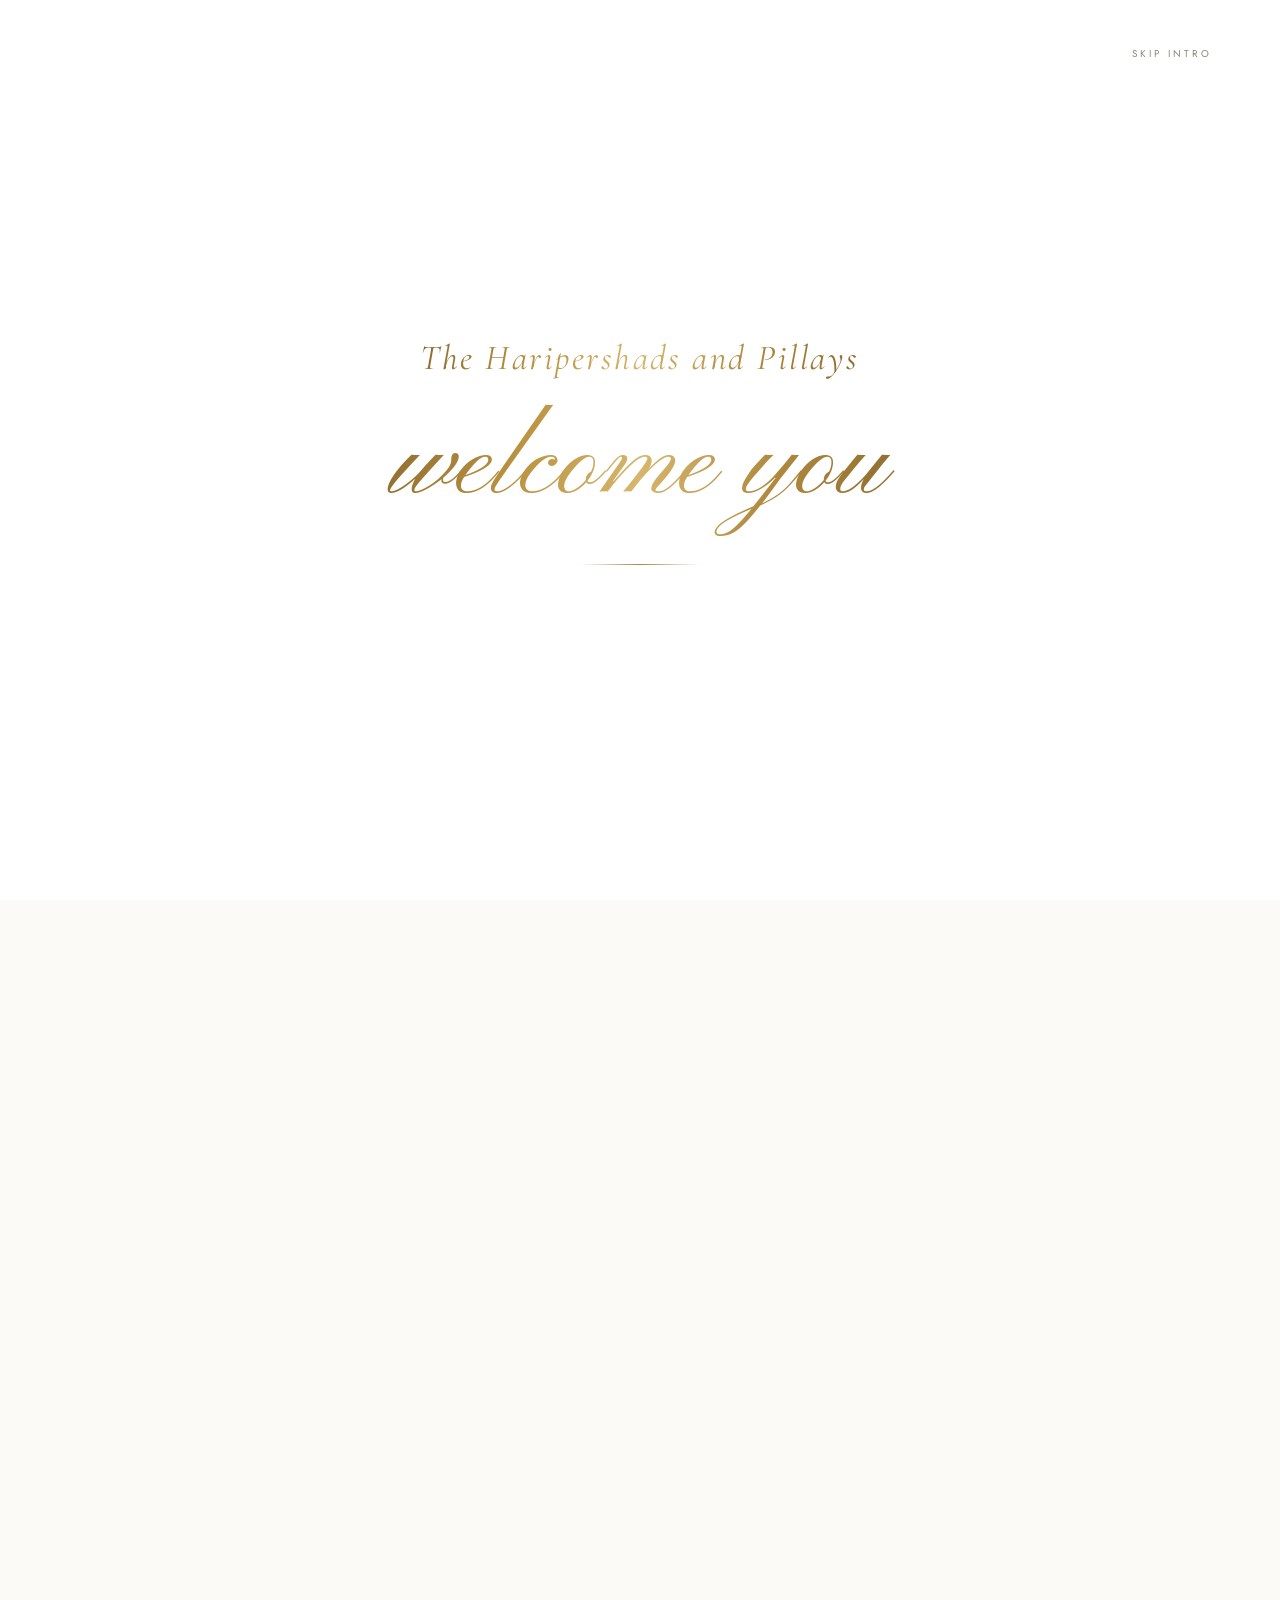
==== commit 527bb8ca: "Rename index (2).html to index.html" ====
--- a/index.html
+++ b/index.html
@@ -261,6 +261,13 @@
         </div>
 
         <div class="rt-group">
+          <h4 class="rt-title reveal">Officiant</h4>
+          <div class="rt-row cols-1">
+            <figure class="rt reveal"><div class="rt-photo" data-i="PC"><div class="rt-img"><img src="images/rg_1.png" alt="Reverend Paul Cyril" loading="lazy" decoding="async" onerror="this.closest('.rt-photo').classList.add('noimg');this.remove()" /></div></div><figcaption><small>Marriage Officer</small><b>Reverend Paul Cyril</b></figcaption></figure>
+          </div>
+        </div>
+
+        <div class="rt-group">
           <h4 class="rt-title reveal">Flower Girls</h4>
           <div class="rt-row cols-3">
             <figure class="rt reveal"><div class="rt-photo" data-i="AP"><div class="rt-img"><img src="images/fg_1.png" alt="Atara Pillay" loading="lazy" decoding="async" onerror="this.closest('.rt-photo').classList.add('noimg');this.remove()" /></div></div><figcaption><b>Atara Pillay</b><span>Sister of the Bride</span></figcaption></figure>
